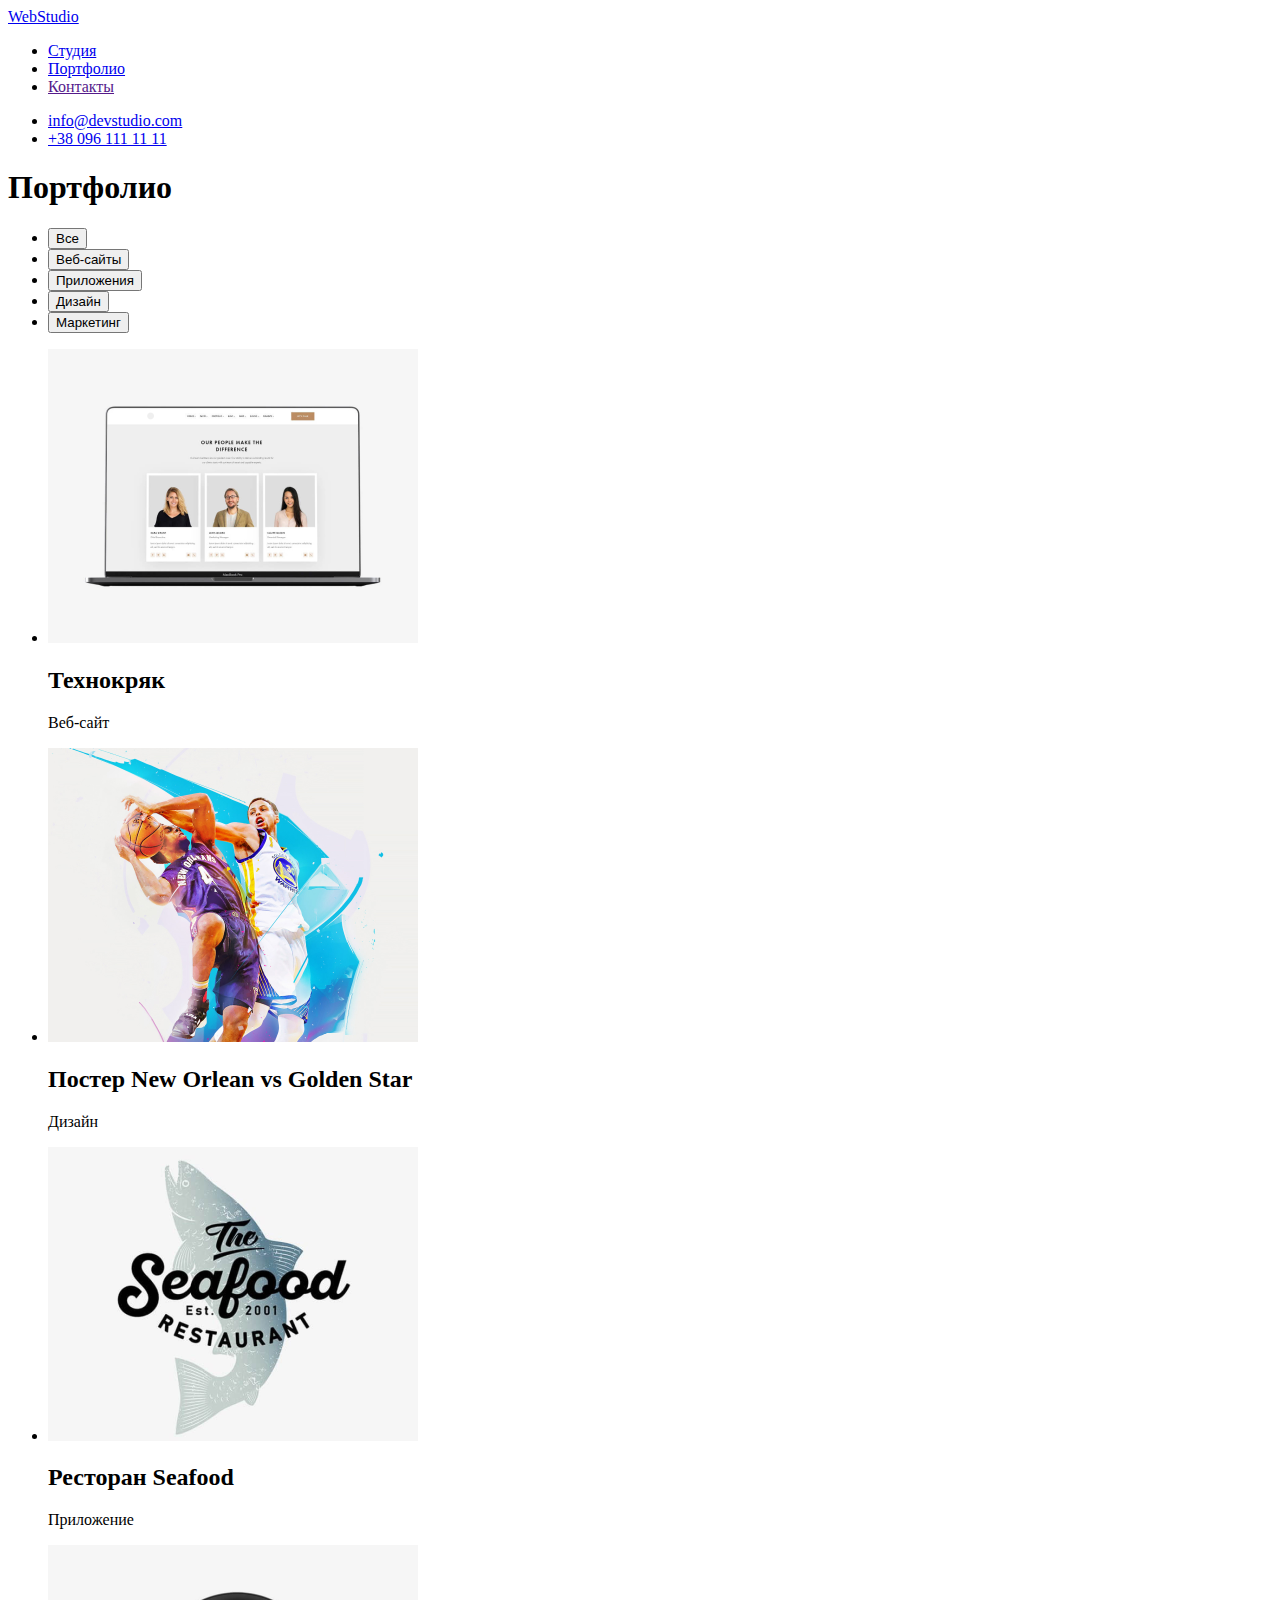
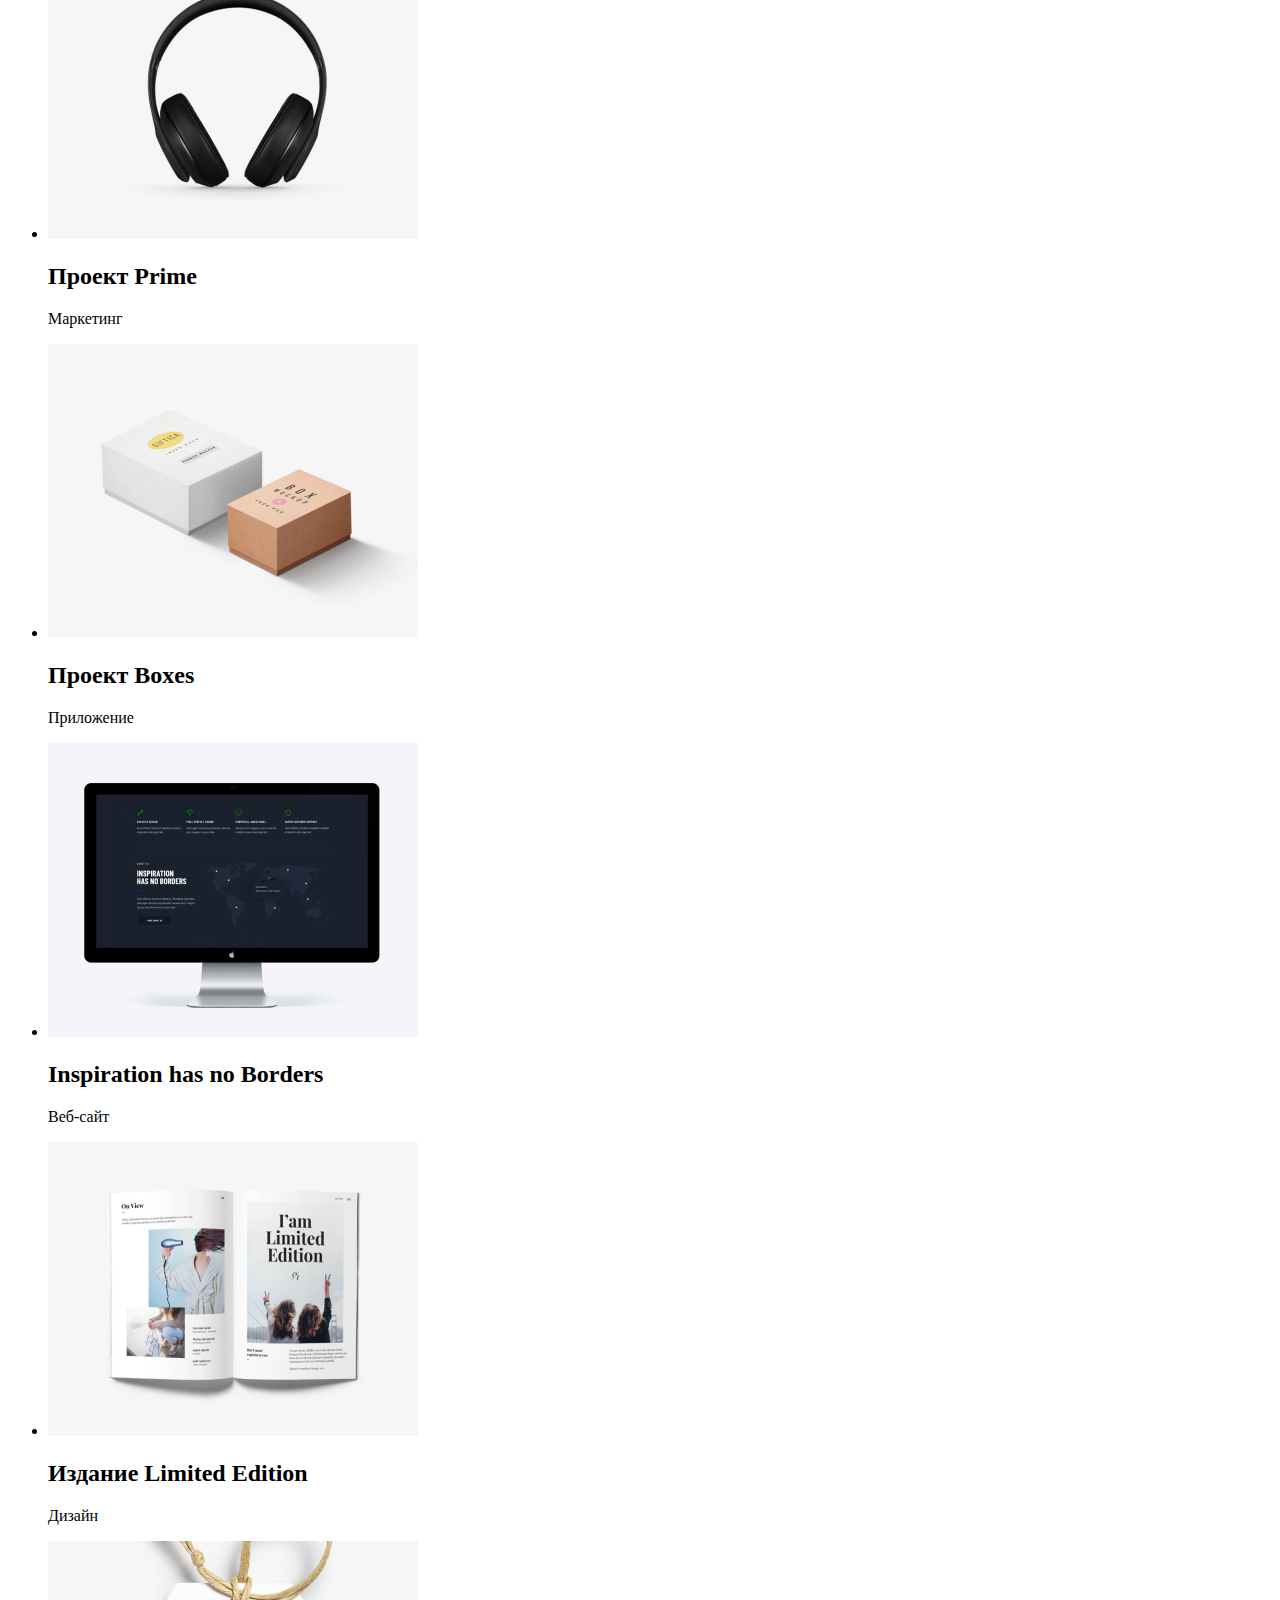
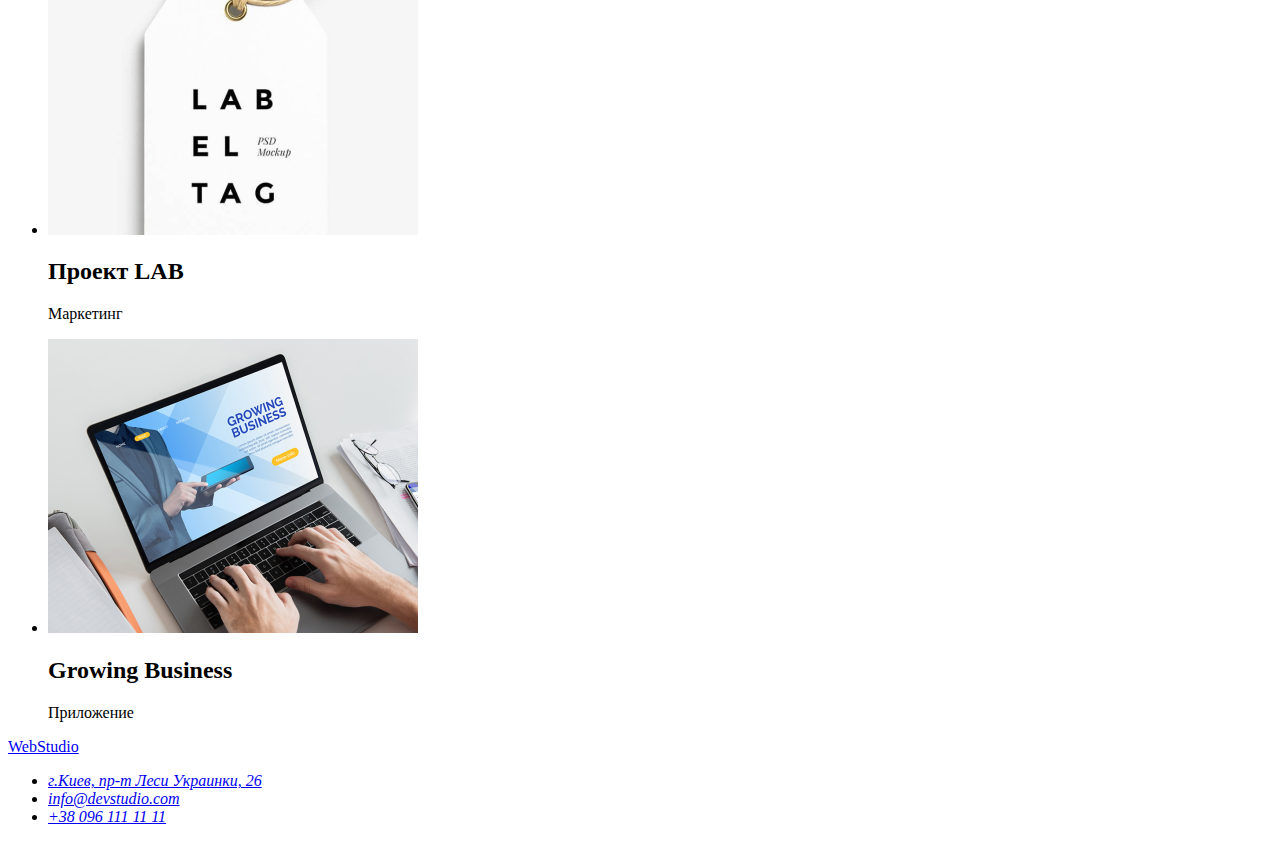
==== portfolio.html @ 087f13aa "зміни" ====
<!DOCTYPE html>
<html lang="en">

<head>
    <meta charset="UTF-8">
    <meta http-equiv="X-UA-Compatible" content="IE=edge">
    <meta name="viewport" content="width=device-width, initial-scale=1.0">
    <title>Document</title>
    <link rel="stylesheet" href="./css/styles.css" />
</head>

<body class="social-links">
    <header>
        <!-- Навігація на інші сторінки -->
        <nav>
            <a href="./index.html">
                WebStudio
            </a>
            <ul>
                <li><a href="./index.html">Студия</a></li>
                <li><a href="./portfolio.html">Портфолио</a></li>
                <li><a href="">Контакты</a></li>
            </ul>
        </nav>
        <ul>
            <li><a href="mailto:info@devstudio.com">info@devstudio.com</a></li>
            <li><a href="tel:+380961111111">+38 096 111 11 11</a></li>
        </ul>
    </header>
    <main>
        <!-- схований заголовок -->
        <h1>Портфолио</h1>
        <ul>
            <li> <button hreh="">Все</button></li>
            <li> <button hreh="">Веб-сайты</button> </li>
            <li> <button hreh="">Приложения</button> </li>
            <li> <button hreh="">Дизайн</button> </li>
            <li> <button hreh="">Маркетинг</button> </li>
        </ul>
        <ul>
            <li>
                <img width="370" src="./images/laptop.jpg" alt="Ноутбук на якому зображено приклад сайту ">
                <h2>Технокряк</h2>
                <p>Веб-сайт</p>
            </li>
            <li>
                <img width="370" src="./images/basketbol.jpg" alt="плакат з баскетболістами">
                <h2>Постер <span lang="en">New Orlean vs Golden Star</span></h2>
                <p>Дизайн</p>
            </li>
            <li>
                <img width="370" src="./images/fish.jpg" alt="Логотип ресторану'The Seafood'">
                <h2>Ресторан <span lang="en">Seafood</span></h2>
                <p>Приложение</p>
            </li>
            <li>
                <img width="370" src="./images/headphones.jpg" alt="Накладні навушники">
                <h2>Проект <span lang="en">Prime</span></h2>
                <p>Маркетинг</p>
            </li>
            <li>
                <img width="370" src="./images/2-box.jpg" alt="Зображено 2 коробки ">
                <h2>Проект <span lang="en">Boxes</span></h2>
                <p>Приложение</p>
            </li>
            <li>
                <img width="370" src="./images/monitor.jpg" alt="Монітор з зображеним прикладом сайту">
                <h2 lang="en">Inspiration has no Borders</h2>
                <p>Веб-сайт</p>
            </li>
            <li>
                <img width="370" src="./images/magazine.jpg" alt="відкритий журнал">
                <h2>Издание <span lang="en">Limited Edition</span></h2>
                <p>Дизайн</p>
            </li>
            <li>
                <img width="370" src="./images/leable.jpg" alt="Бірка для одягу">
                <h2>Проект <span lang="en">LAB</span></h2>
                <p>Маркетинг</p>
            </li>
            <li>
                <img width="370" src="./images/laptop-hands.jpg" alt="Ноутбук , хтось друкує">
                <h2 lang="en">Growing Business</h2>
                <p>Приложение</p>
            </li>

        </ul>
    </main>
    <footer>
        <section>
            <a href="./index.html">
                WebStudio
            </a>
            <address>
                <ul>
                    <li><a target="_blank" rel="noreferrer noopener" href=" https://goo.gl/maps/ZoGBy2pLPGvZENqX7">
                            г.Киев, пр-т Леси Украинки, 26</a></li>
                    <li><a href="mailto:info@devstudio.com">info@devstudio.com</a></li>
                    <li><a href="tel:+380961111111">+38 096 111 11 11</a></li>
                </ul>
            </address>
        </section>
    </footer>
</body>

</html>
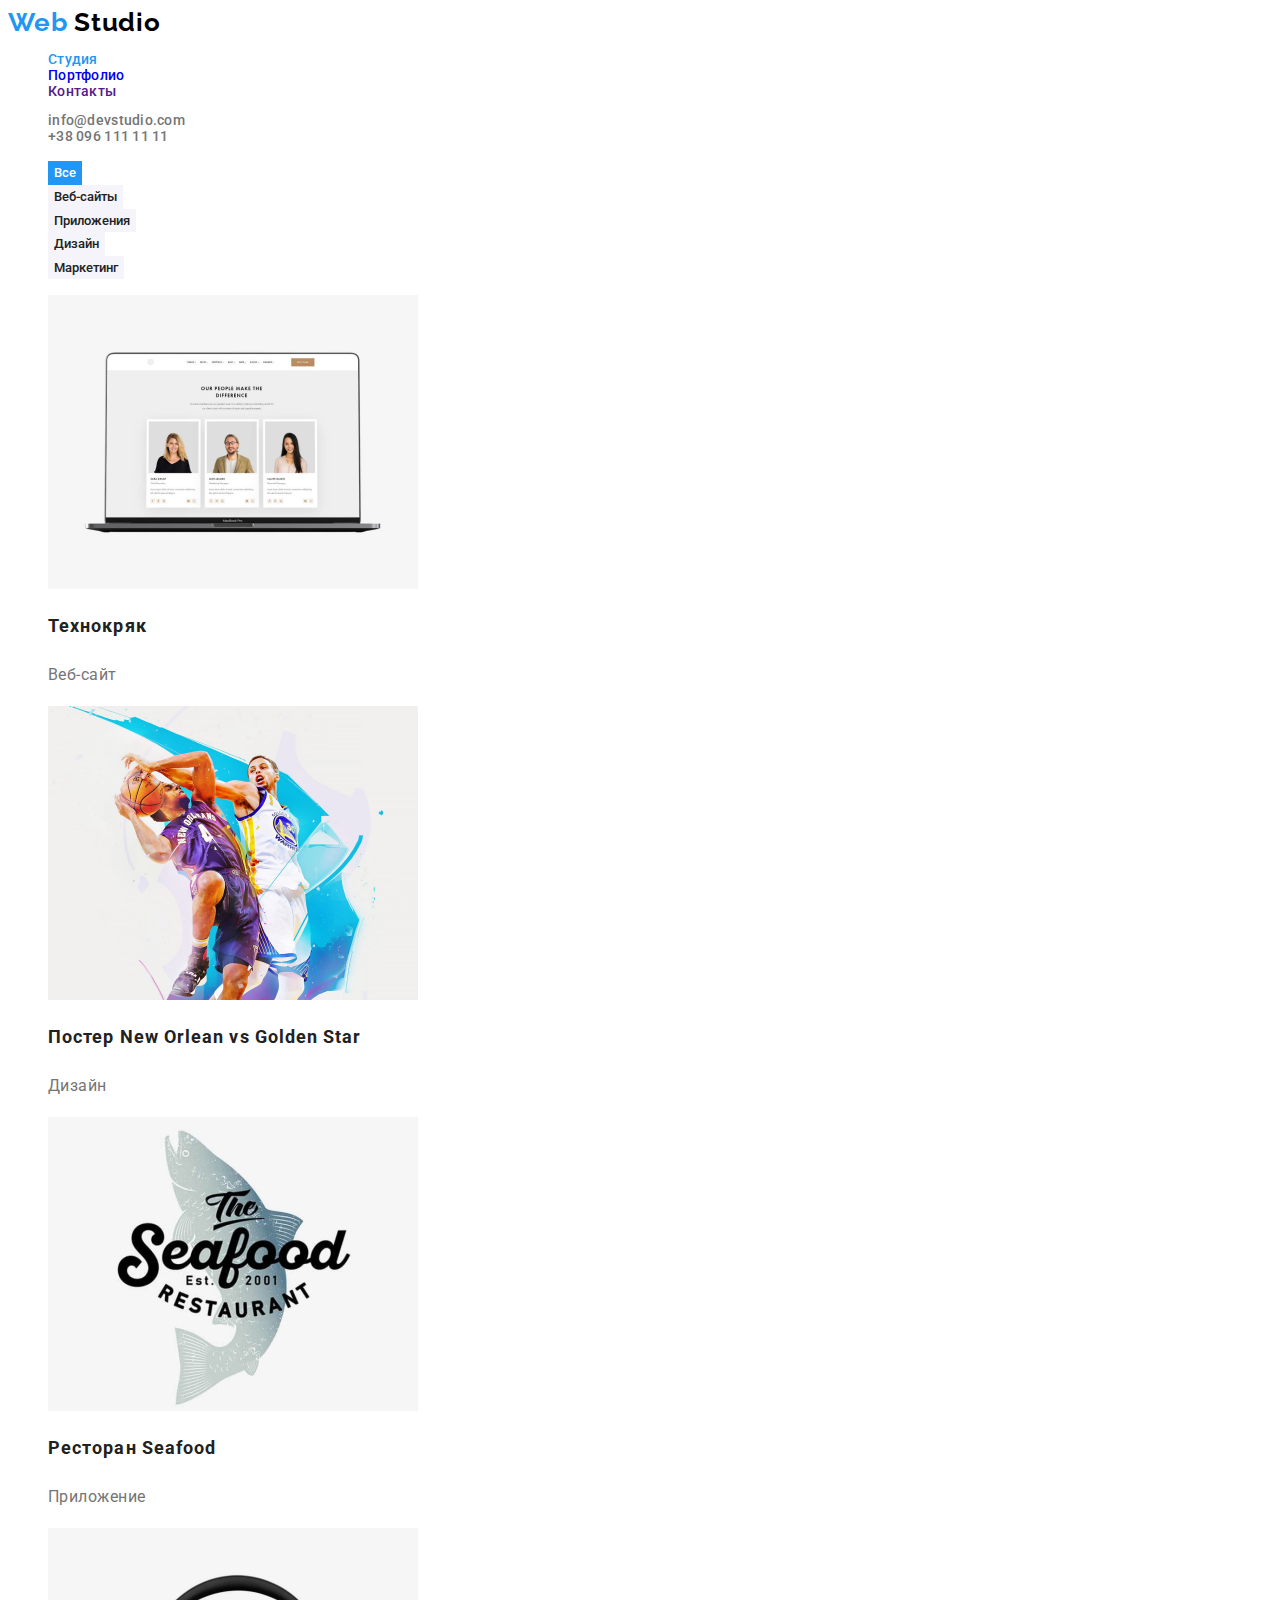
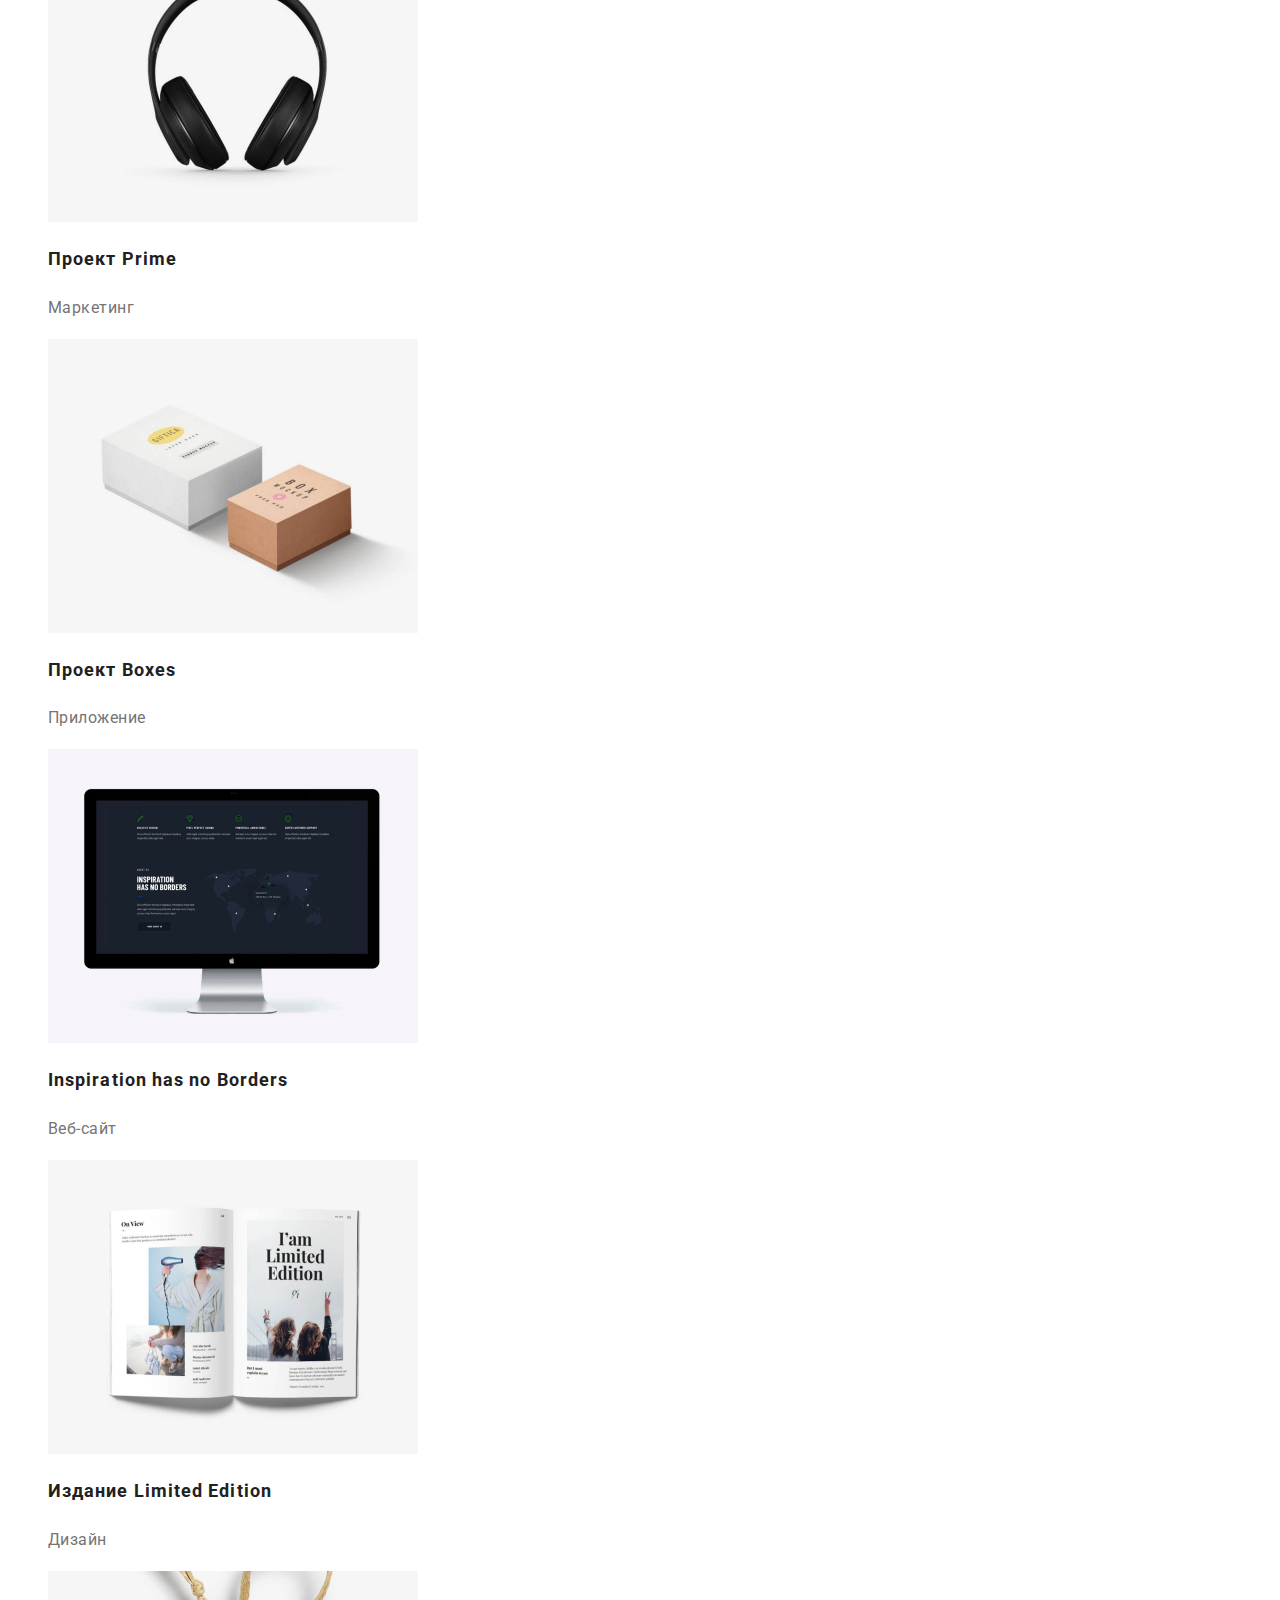
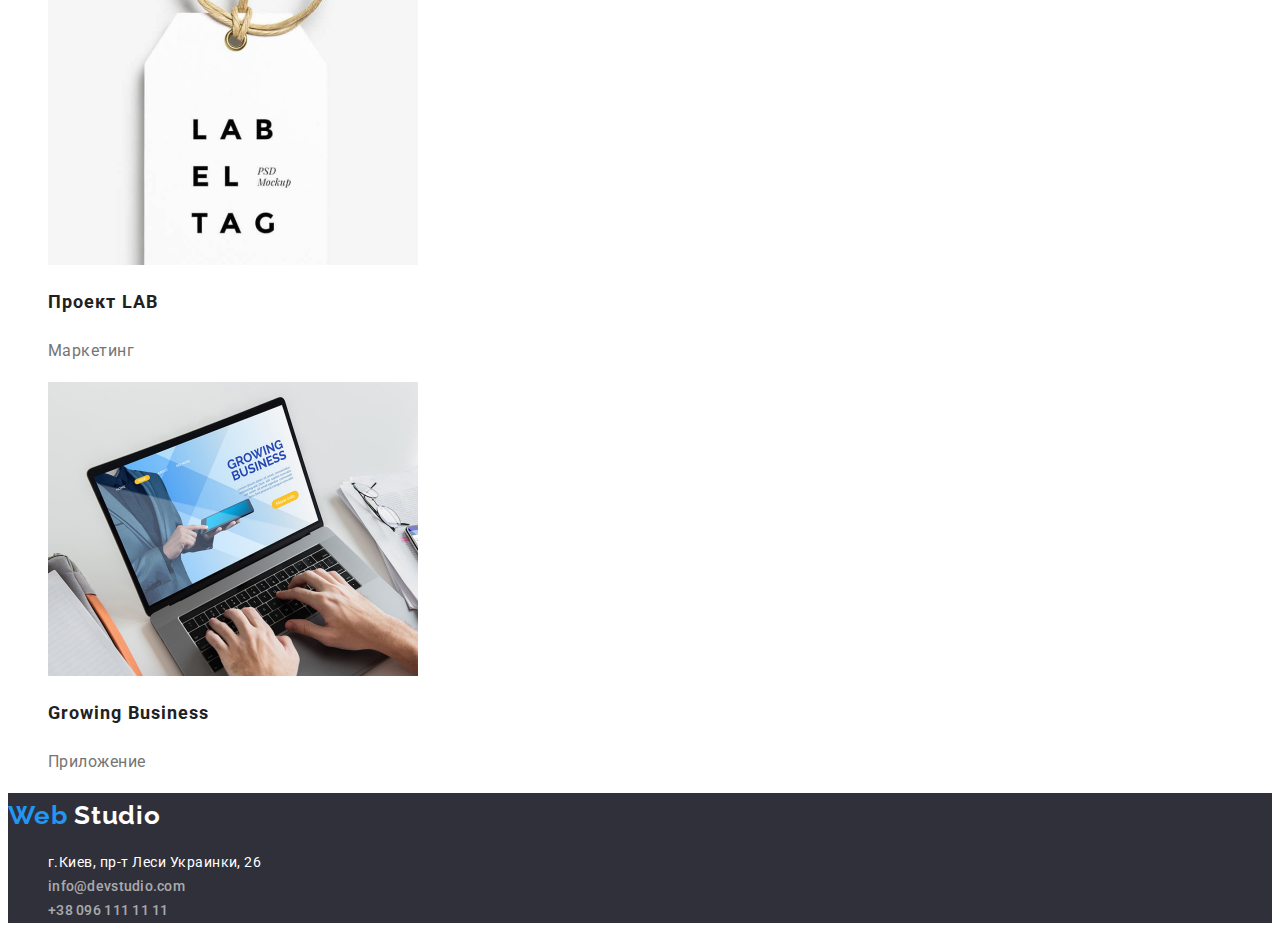
==== commit d445ff27: "Changes" ====
--- a/portfolio.html
+++ b/portfolio.html
@@ -5,7 +5,12 @@
     <meta charset="UTF-8">
     <meta http-equiv="X-UA-Compatible" content="IE=edge">
     <meta name="viewport" content="width=device-width, initial-scale=1.0">
-    <title>Document</title>
+    <title>Web Studio-portfolio</title>
+    <link rel="preconnect" href="https://fonts.googleapis.com">
+    <link rel="preconnect" href="https://fonts.gstatic.com" crossorigin>
+    <link
+        href="https://fonts.googleapis.com/css2?family=Raleway:wght@700&family=Roboto:wght@400;500;700;900&display=swap"
+        rel="stylesheet">
     <link rel="stylesheet" href="./css/styles.css" />
 </head>
 
@@ -13,93 +18,99 @@
     <header>
         <!-- Навігація на інші сторінки -->
         <nav>
-            <a href="./index.html">
-                WebStudio
+            <a href="./index.html" class="logo">
+                <span class="logo-blue">Web</span> Studio
             </a>
-            <ul>
-                <li><a href="./index.html">Студия</a></li>
-                <li><a href="./portfolio.html">Портфолио</a></li>
-                <li><a href="">Контакты</a></li>
+            <ul class="site-nav">
+                <li><a href="./index.html" class="nav-page current">Студия</a></li>
+                <li><a href="./portfolio.html" class="nav-page">Портфолио</a></li>
+                <li><a href="" class="nav-page">Контакты</a></li>
             </ul>
         </nav>
         <ul>
-            <li><a href="mailto:info@devstudio.com">info@devstudio.com</a></li>
-            <li><a href="tel:+380961111111">+38 096 111 11 11</a></li>
+            <li><a class="contact" href="mailto:info@devstudio.com">info@devstudio.com</a></li>
+            <li><a class="contact" href="tel:+380961111111">+38 096 111 11 11</a></li>
         </ul>
     </header>
     <main>
-        <!-- схований заголовок -->
-        <h1>Портфолио</h1>
-        <ul>
-            <li> <button hreh="">Все</button></li>
-            <li> <button hreh="">Веб-сайты</button> </li>
-            <li> <button hreh="">Приложения</button> </li>
-            <li> <button hreh="">Дизайн</button> </li>
-            <li> <button hreh="">Маркетинг</button> </li>
-        </ul>
-        <ul>
-            <li>
-                <img width="370" src="./images/laptop.jpg" alt="Ноутбук на якому зображено приклад сайту ">
-                <h2>Технокряк</h2>
-                <p>Веб-сайт</p>
-            </li>
-            <li>
-                <img width="370" src="./images/basketbol.jpg" alt="плакат з баскетболістами">
-                <h2>Постер <span lang="en">New Orlean vs Golden Star</span></h2>
-                <p>Дизайн</p>
-            </li>
-            <li>
-                <img width="370" src="./images/fish.jpg" alt="Логотип ресторану'The Seafood'">
-                <h2>Ресторан <span lang="en">Seafood</span></h2>
-                <p>Приложение</p>
-            </li>
-            <li>
-                <img width="370" src="./images/headphones.jpg" alt="Накладні навушники">
-                <h2>Проект <span lang="en">Prime</span></h2>
-                <p>Маркетинг</p>
-            </li>
-            <li>
-                <img width="370" src="./images/2-box.jpg" alt="Зображено 2 коробки ">
-                <h2>Проект <span lang="en">Boxes</span></h2>
-                <p>Приложение</p>
-            </li>
-            <li>
-                <img width="370" src="./images/monitor.jpg" alt="Монітор з зображеним прикладом сайту">
-                <h2 lang="en">Inspiration has no Borders</h2>
-                <p>Веб-сайт</p>
-            </li>
-            <li>
-                <img width="370" src="./images/magazine.jpg" alt="відкритий журнал">
-                <h2>Издание <span lang="en">Limited Edition</span></h2>
-                <p>Дизайн</p>
-            </li>
-            <li>
-                <img width="370" src="./images/leable.jpg" alt="Бірка для одягу">
-                <h2>Проект <span lang="en">LAB</span></h2>
-                <p>Маркетинг</p>
-            </li>
-            <li>
-                <img width="370" src="./images/laptop-hands.jpg" alt="Ноутбук , хтось друкує">
-                <h2 lang="en">Growing Business</h2>
-                <p>Приложение</p>
-            </li>
+        <section>
+            <!-- Схований заголовок -->
+            <h1 class="visually-hidden">Портфолио</h1>
+            <nav>
+                <ul class="buttons">
+                    <li> <button type="button" class="button-portfolio current-btn">Все</button></li>
+                    <li> <button type="button" class="button-portfolio">Веб-сайты</button> </li>
+                    <li> <button type="button" class="button-portfolio">Приложения</button> </li>
+                    <li> <button type="button" class="button-portfolio">Дизайн</button> </li>
+                    <li> <button type="button" class="button-portfolio">Маркетинг</button> </li>
+                </ul>
+            </nav>
+            <ul class="examples">
+                <li>
+                    <img width="370" src="./images/laptop.jpg" alt="Ноутбук на якому зображено приклад сайту "
+                        class="examples-img">
+                    <h2 class="examples-title">Технокряк</h2>
+                    <p class="examples-text">Веб-сайт</p>
+                </li>
 
-        </ul>
+                <li>
+                    <img width="370" src="./images/basketbol.jpg" alt="плакат з баскетболістами" class="examples-img">
+                    <h2 class="examples-title">Постер <span lang="en">New Orlean vs Golden Star</span></h2>
+                    <p class="examples-text">Дизайн</p>
+                </li>
+                <li>
+                    <img width="370" src="./images/fish.jpg" alt="Логотип ресторану'The Seafood'" class="examples-img">
+                    <h2 class="examples-title">Ресторан <span lang="en">Seafood</span></h2>
+                    <p class="examples-text">Приложение</p>
+                </li>
+                <li>
+                    <img width="370" src="./images/headphones.jpg" alt="Накладні навушники" class="examples-img">
+                    <h2 class="examples-title">Проект <span lang="en">Prime</span></h2>
+                    <p class="examples-text">Маркетинг</p>
+                </li>
+                <li>
+                    <img width="370" src="./images/2-box.jpg" alt="Зображено 2 коробки " class="examples-img">
+                    <h2 class="examples-title">Проект <span lang="en">Boxes</span></h2>
+                    <p class="examples-text">Приложение</p>
+                </li>
+                <li>
+                    <img width="370" src="./images/monitor.jpg" alt="Монітор з зображеним прикладом сайту"
+                        class="examples-img">
+                    <h2 class="examples-title" lang="en">Inspiration has no Borders</h2>
+                    <p class="examples-text">Веб-сайт</p>
+                </li>
+                <li>
+                    <img width="370" src="./images/magazine.jpg" alt="відкритий журнал" class="examples-img">
+                    <h2 class="examples-title">Издание <span lang="en">Limited Edition</span></h2>
+                    <p class="examples-text">Дизайн</p>
+                </li>
+                <li>
+                    <img width="370" src="./images/leable.jpg" alt="Бірка для одягу" class="examples-img">
+                    <h2 class="examples-title">Проект <span lang="en">LAB</span></h2>
+                    <p class="examples-text">Маркетинг</p>
+                </li>
+                <li>
+                    <img width="370" src="./images/laptop-hands.jpg" alt="Ноутбук , хтось друкує" class="examples-img">
+                    <h2 class="examples-title" lang="en">Growing Business</h2>
+                    <p class="examples-text">Приложение</p>
+                </li>
+            </ul>
+        </section>
     </main>
     <footer>
-        <section>
-            <a href="./index.html">
-                WebStudio
-            </a>
-            <address>
-                <ul>
-                    <li><a target="_blank" rel="noreferrer noopener" href=" https://goo.gl/maps/ZoGBy2pLPGvZENqX7">
-                            г.Киев, пр-т Леси Украинки, 26</a></li>
-                    <li><a href="mailto:info@devstudio.com">info@devstudio.com</a></li>
-                    <li><a href="tel:+380961111111">+38 096 111 11 11</a></li>
-                </ul>
-            </address>
-        </section>
+
+        <a href="./index.html" class="logo">
+            <span class="logo-blue">Web</span> Studio
+        </a>
+        <address>
+            <ul>
+                <li><a target="_blank" class="address-ofice" rel="noreferrer noopener"
+                        href=" https://goo.gl/maps/ZoGBy2pLPGvZENqX7">
+                        г.Киев, пр-т Леси Украинки, 26</a></li>
+                <li><a class="contact" href="mailto:info@devstudio.com">info@devstudio.com</a></li>
+                <li><a class="contact" href="tel:+380961111111">+38 096 111 11 11</a></li>
+            </ul>
+        </address>
     </footer>
 </body>
 
--- a/css/styles.css
+++ b/css/styles.css
@@ -0,0 +1,155 @@
+/*Colors that are often found:
+Main blue: #2196F3
+Main white: #FFFFFF
+Primarie black_text: #757575;
+Secondary_black_Text: #212121;
+ */
+ :root {
+ --primary-text-color:#757575;
+ --accent-color: #2196F3;
+ --title-text-color: #212121;
+ --primary-bacground-color:#ffffff;
+ }
+
+.visually-hidden {
+ position: absolute;
+ width: 1px;
+ height: 1px;
+ margin: -1px;
+ border: 0;
+ padding: 0;
+ white-space: nowrap;
+ clip-path: inset(100%);
+ clip: rect(0 0 0 0);
+ overflow: hidden;   
+}
+body{
+font-family: 'Roboto',sans-serif;
+font-style: normal;
+color: var(--title-text-color) ;
+font-weight: 400;
+font-size: 16px;
+letter-spacing: 0.03em;
+background-color: var(--primary-bacground-color);
+}
+body a{
+    font-style: normal;
+    text-decoration-line: none;
+}
+body li{
+    list-style: none;
+}
+button {
+    text-decoration: none;
+    font-family: inherit;
+    border: none;
+    cursor: pointer;
+}
+/* HEADER */
+.logo{
+text-decoration: none;    
+ font-family: 'Raleway',sans-serif;
+font-weight: 700;
+font-size: 26px;
+line-height: 1,19;
+letter-spacing: 0.03em;
+color: #000000;
+}
+.logo-blue,.nav-page:hover,
+.nav-page:focus,.contact:hover,
+.contact:focus,.current{
+color: var(--accent-color);
+}
+header,
+.contact {
+font-size: 14px;
+line-height: 1.14;
+font-weight: 500;
+letter-spacing: 0.02em;
+}
+.nav-page{
+  
+}
+.contact{
+    color:var(--primary-text-color);
+}
+/* hero */
+.hero{
+    background-color: #2F303A;
+    color: #ffffff;
+}
+h1{ 
+    font-weight: 900;
+    font-size: 44px;
+    line-height: 1.36;
+    text-align: center;
+    letter-spacing: 0.06em;
+    text-transform: uppercase;
+}
+.button-hero{
+    background-color:var(--accent-color);
+    color:#F5F4FA ;
+}
+.button-portfolio {
+    background-color: #F5F4FA;
+    color: var(--title-text-color);
+    line-height: 1.62;
+    font-weight: 500;
+}
+.button-portfolio:hover,
+.button-portfolio:focus,
+.current-btn{
+    background-color: var(--accent-color);
+    color:#ffffff ;
+}
+/* Приимущества */
+.benefits-title{
+font-size: 14px;
+line-height: 1.14;
+}
+.benefits-text{
+    font-size:14px;
+    line-height: 1.71;
+color: var(--primary-text-color);
+}
+.section-title{
+font-weight: 700;
+font-size: 36px;
+line-height: 1.17;
+text-align: center;
+}
+/* stuff */
+.team{
+    background-color: #F5F4FA;
+    line-height: 1.19;
+}
+.employee-name{
+font-weight: 500;
+}
+.employee-position{
+color:var(--primary-text-color) ;
+}
+/* portfolio */
+
+.examples-title{
+    font-size: 18px;
+    line-height: 1.99;
+    letter-spacing: 0.06em;
+}
+.examples-text{
+color: var(--primary-text-color);
+line-height: 1.88;
+}
+/* futer */
+footer{
+    font-size: 14px;
+    background-color:#2F303A;
+    line-height: 1.71;
+}
+ footer>.logo,
+ .address-ofice {
+    color:#ffffff;
+}
+footer .contact{
+    color: rgba(255, 255, 255, 0.6);
+}
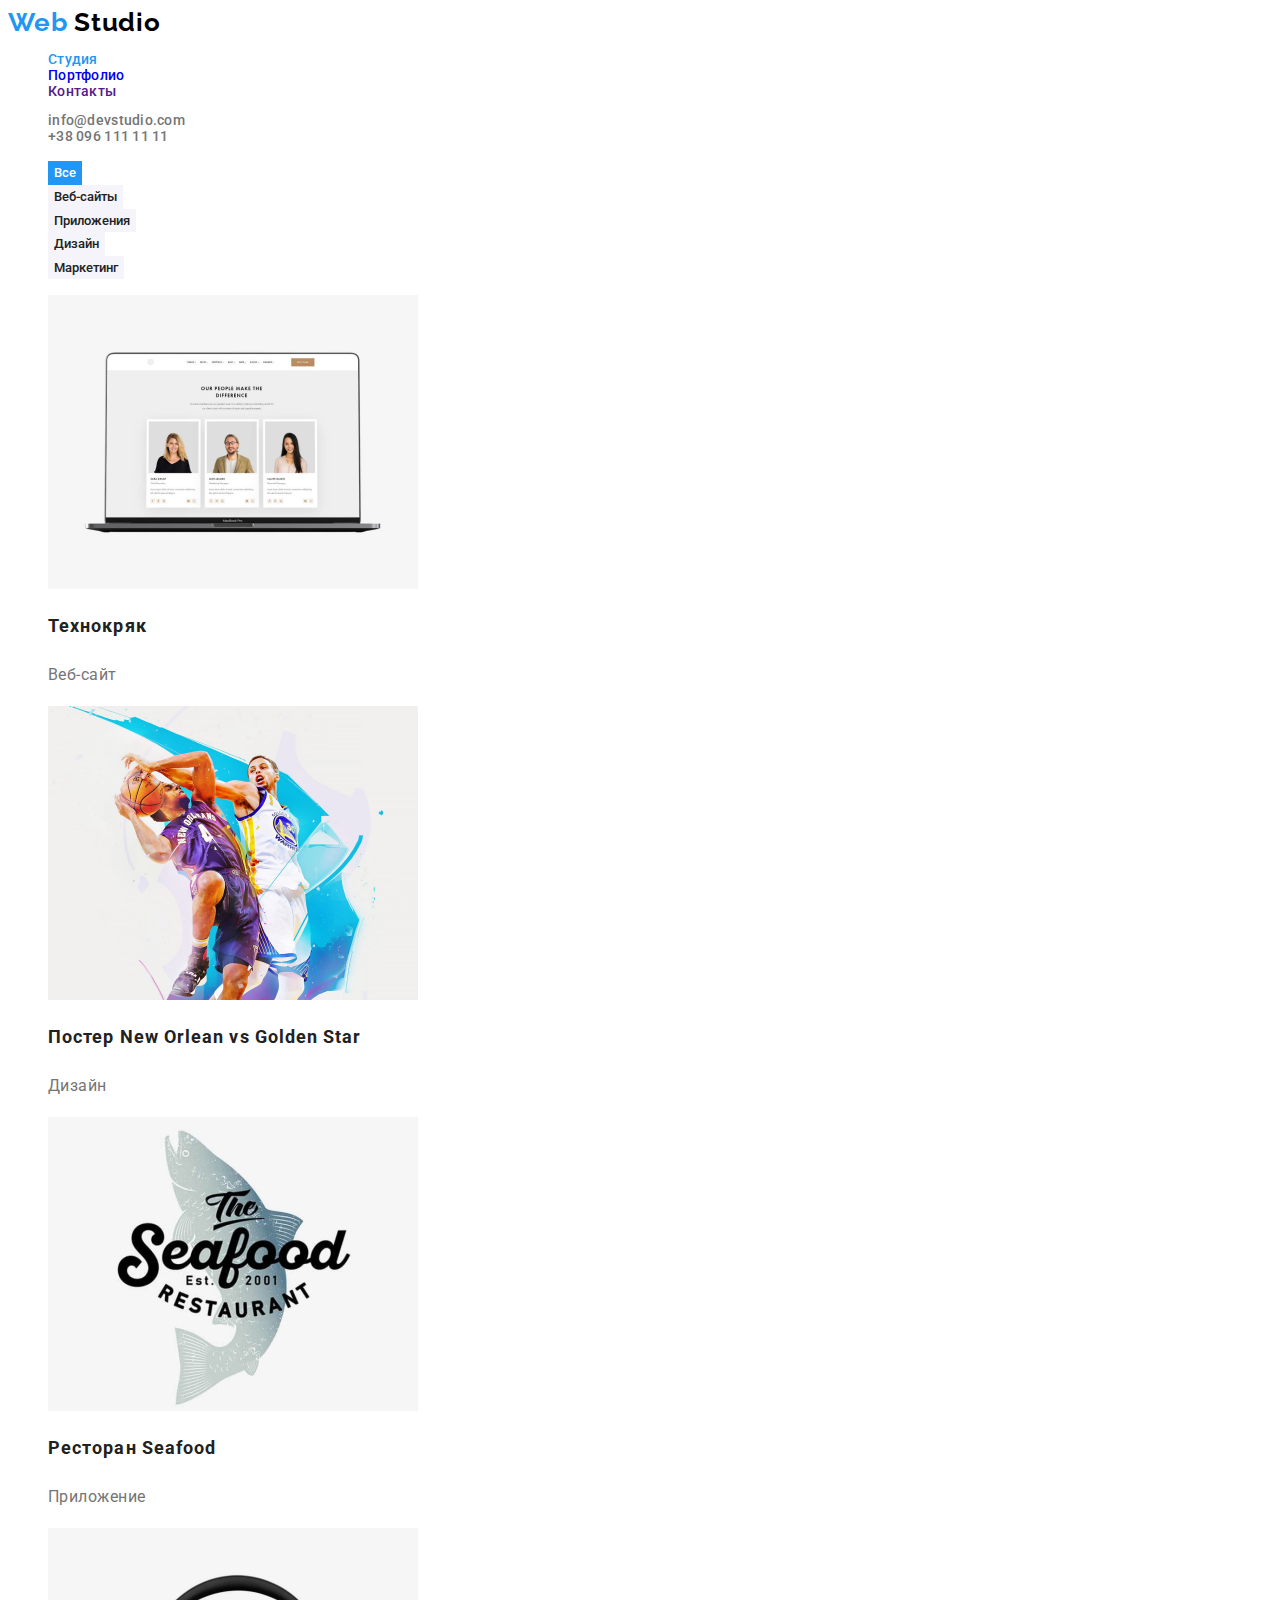
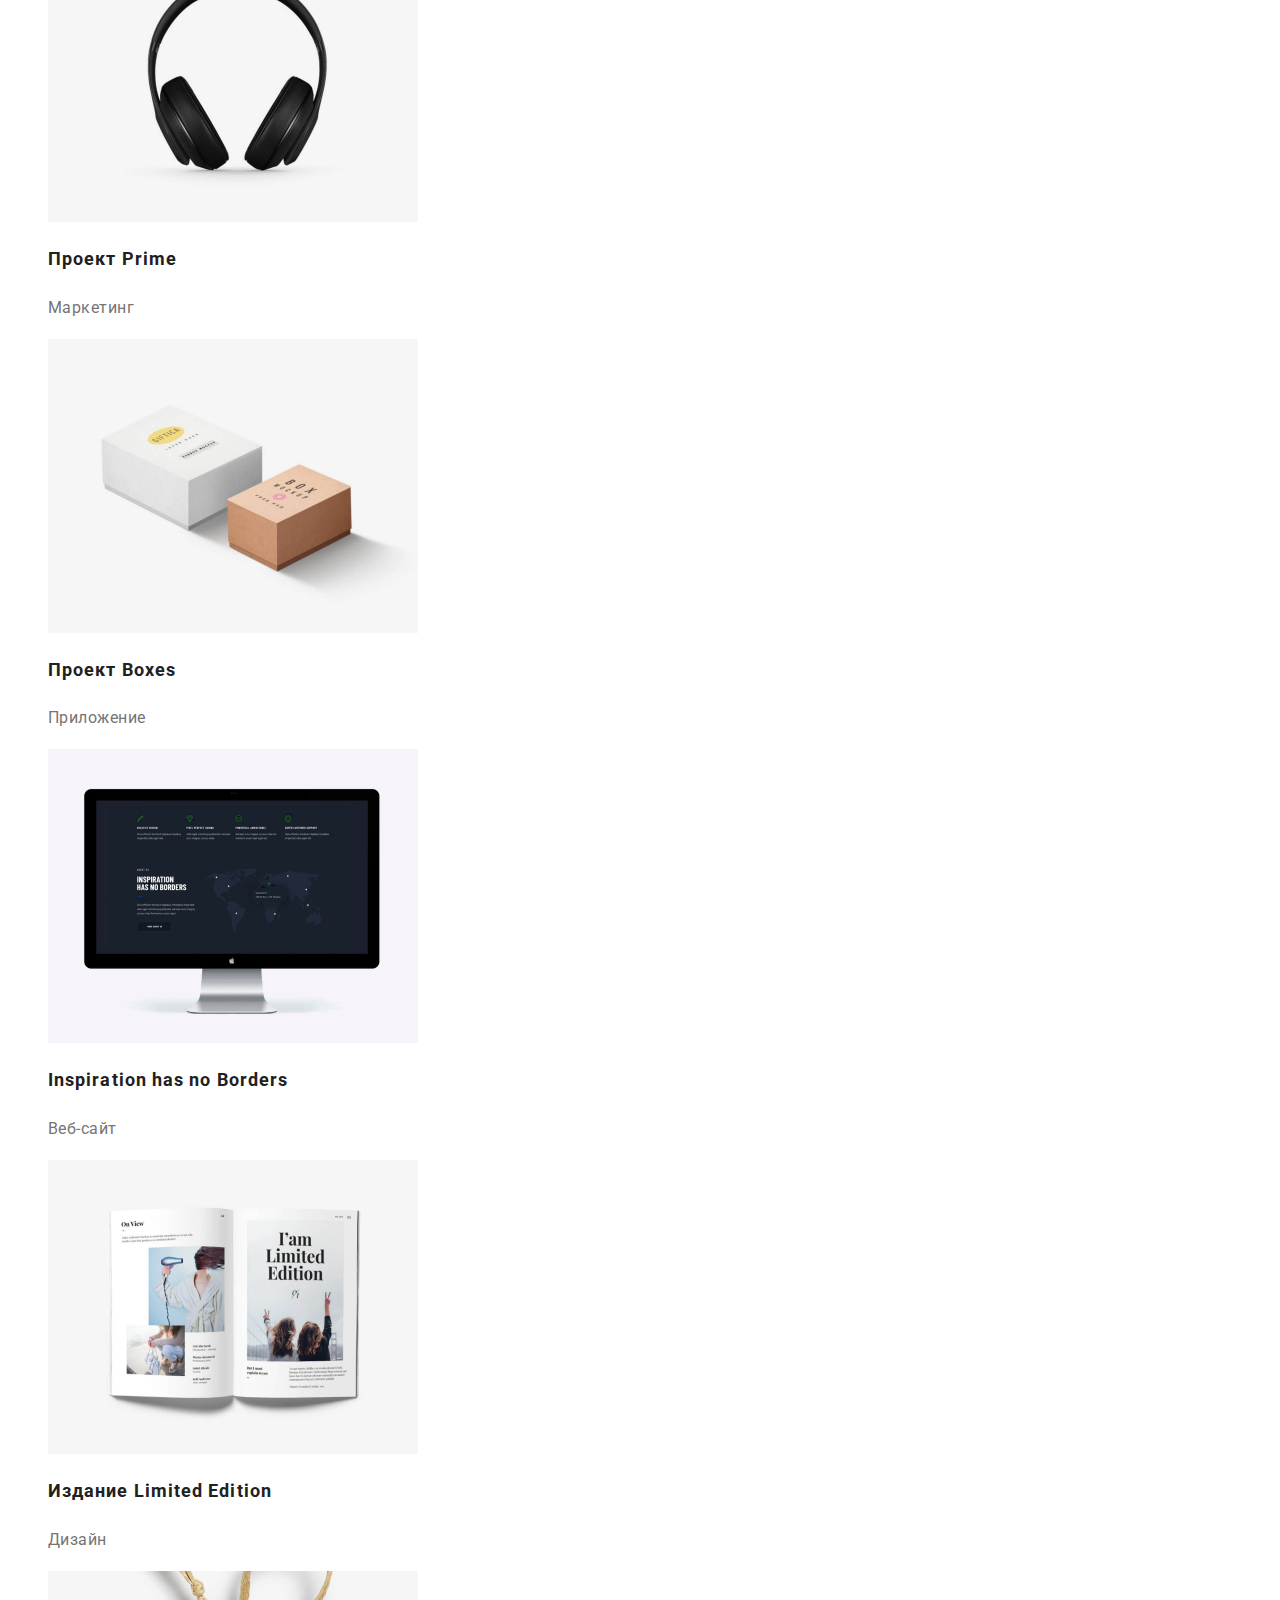
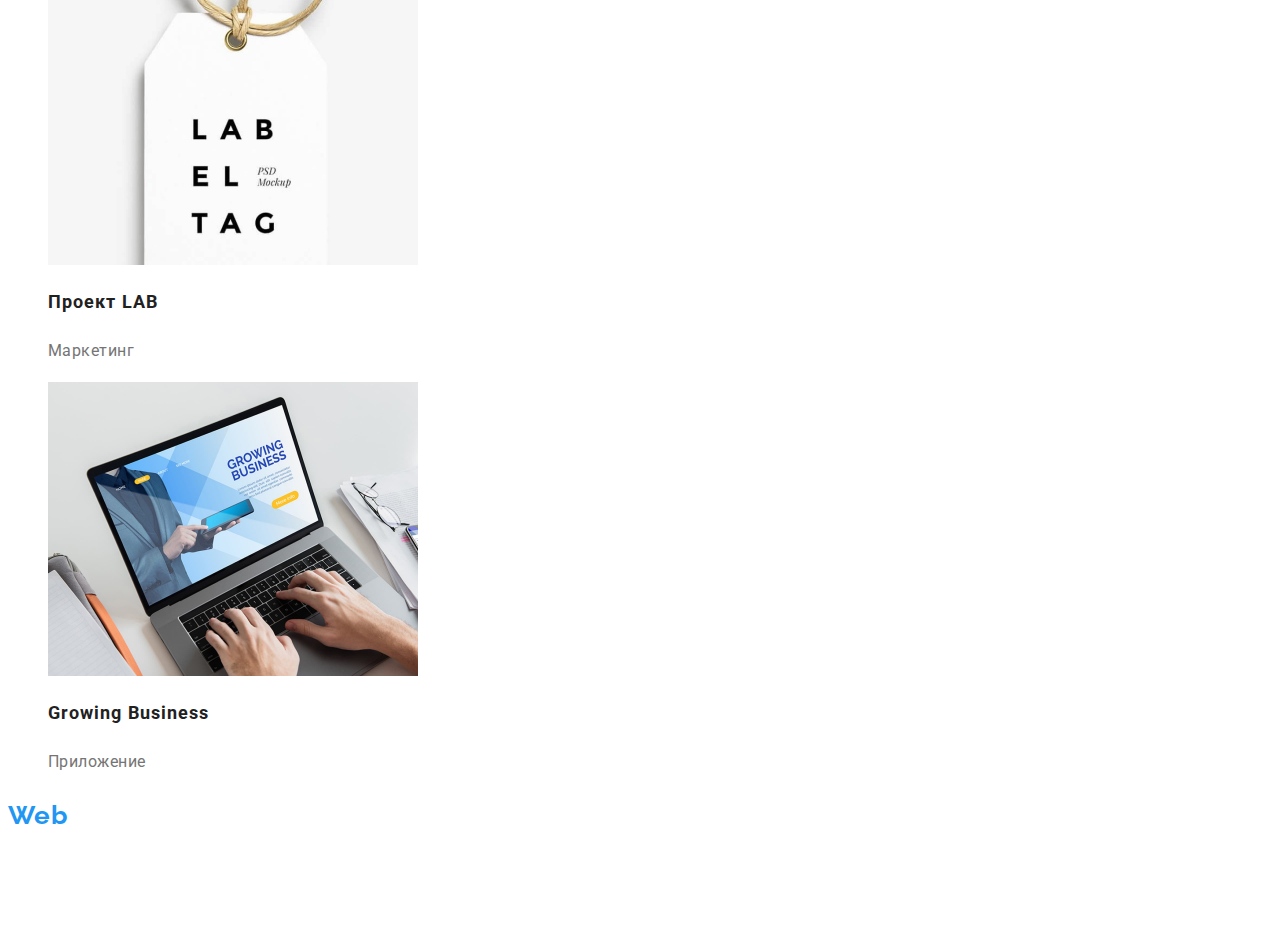
==== commit dd8f58b1: "CSS formating" ====
--- a/portfolio.html
+++ b/portfolio.html
@@ -14,20 +14,20 @@
     <link rel="stylesheet" href="./css/styles.css" />
 </head>
 
-<body class="social-links">
+<body>
     <header>
         <!-- Навігація на інші сторінки -->
         <nav>
             <a href="./index.html" class="logo">
                 <span class="logo-blue">Web</span> Studio
             </a>
-            <ul class="site-nav">
+            <ul class="site-nav list">
                 <li><a href="./index.html" class="nav-page current">Студия</a></li>
                 <li><a href="./portfolio.html" class="nav-page">Портфолио</a></li>
                 <li><a href="" class="nav-page">Контакты</a></li>
             </ul>
         </nav>
-        <ul>
+        <ul class="list">
             <li><a class="contact" href="mailto:info@devstudio.com">info@devstudio.com</a></li>
             <li><a class="contact" href="tel:+380961111111">+38 096 111 11 11</a></li>
         </ul>
@@ -37,7 +37,7 @@
             <!-- Схований заголовок -->
             <h1 class="visually-hidden">Портфолио</h1>
             <nav>
-                <ul class="buttons">
+                <ul class="buttons list">
                     <li> <button type="button" class="button-portfolio current-btn">Все</button></li>
                     <li> <button type="button" class="button-portfolio">Веб-сайты</button> </li>
                     <li> <button type="button" class="button-portfolio">Приложения</button> </li>
@@ -45,7 +45,7 @@
                     <li> <button type="button" class="button-portfolio">Маркетинг</button> </li>
                 </ul>
             </nav>
-            <ul class="examples">
+            <ul class="examples list">
                 <li>
                     <img width="370" src="./images/laptop.jpg" alt="Ноутбук на якому зображено приклад сайту "
                         class="examples-img">
@@ -103,7 +103,7 @@
             <span class="logo-blue">Web</span> Studio
         </a>
         <address>
-            <ul>
+            <ul class="list">
                 <li><a target="_blank" class="address-ofice" rel="noreferrer noopener"
                         href=" https://goo.gl/maps/ZoGBy2pLPGvZENqX7">
                         г.Киев, пр-т Леси Украинки, 26</a></li>
--- a/css/styles.css
+++ b/css/styles.css
@@ -4,81 +4,88 @@
 Primarie black_text: #757575;
 Secondary_black_Text: #212121;
  */
- :root {
- --primary-text-color:#757575;
- --accent-color: #2196F3;
- --title-text-color: #212121;
- --primary-bacground-color:#ffffff;
- }
+:root {
+    --primary-text-color: #757575;
+    --accent-color: #2196F3;
+    --title-text-color: #212121;
+    --primary-bacground-color: #ffffff;
+}
 
 .visually-hidden {
- position: absolute;
- width: 1px;
- height: 1px;
- margin: -1px;
- border: 0;
- padding: 0;
- white-space: nowrap;
- clip-path: inset(100%);
- clip: rect(0 0 0 0);
- overflow: hidden;   
+    position: absolute;
+    width: 1px;
+    height: 1px;
+    margin: -1px;
+    border: 0;
+    padding: 0;
+    white-space: nowrap;
+    clip-path: inset(100%);
+    clip: rect(0 0 0 0);
+    overflow: hidden;
 }
-body{
-font-family: 'Roboto',sans-serif;
-font-style: normal;
-color: var(--title-text-color) ;
-font-weight: 400;
-font-size: 16px;
-letter-spacing: 0.03em;
-background-color: var(--primary-bacground-color);
+
+body {
+    font-family: 'Roboto', sans-serif;
+    font-style: normal;
+    color: var(--title-text-color);
+    font-weight: 400;
+    font-size: 16px;
+    letter-spacing: 0.03em;
+    background-color: var(--primary-bacground-color);
 }
-body a{
+
+body a {
     font-style: normal;
     text-decoration-line: none;
 }
-body li{
+
+.list {
     list-style: none;
 }
+
 button {
     text-decoration: none;
     font-family: inherit;
     border: none;
     cursor: pointer;
 }
+
 /* HEADER */
-.logo{
-text-decoration: none;    
- font-family: 'Raleway',sans-serif;
-font-weight: 700;
-font-size: 26px;
-line-height: 1,19;
-letter-spacing: 0.03em;
-color: #000000;
+.logo {
+    text-decoration: none;
+    font-family: 'Raleway', sans-serif;
+    font-weight: 700;
+    font-size: 26px;
+    line-height: 1, 19;
+    letter-spacing: 0.03em;
+    color: #000000;
 }
-.logo-blue,.nav-page:hover,
-.nav-page:focus,.contact:hover,
-.contact:focus,.current{
-color: var(--accent-color);
+
+.logo-blue, .nav-page:hover,
+.nav-page:focus, .contact:hover,
+.contact:focus, .current {
+    color: var(--accent-color);
 }
+
 header,
 .contact {
-font-size: 14px;
-line-height: 1.14;
-font-weight: 500;
-letter-spacing: 0.02em;
+    font-size: 14px;
+    line-height: 1.14;
+    font-weight: 500;
+    letter-spacing: 0.02em;
 }
-.nav-page{
-  
+
+.contact {
+    color: var(--primary-text-color);
 }
-.contact{
-    color:var(--primary-text-color);
-}
+
 /* hero */
-.hero{
+.hero {
     background-color: #2F303A;
     color: #ffffff;
 }
-h1{ 
+
+h1 {
     font-weight: 900;
     font-size: 44px;
     line-height: 1.36;
@@ -86,70 +93,81 @@
     letter-spacing: 0.06em;
     text-transform: uppercase;
 }
-.button-hero{
-    background-color:var(--accent-color);
-    color:#F5F4FA ;
+
+.button-hero {
+    background-color: var(--accent-color);
+    color: #F5F4FA;
 }
+
 .button-portfolio {
     background-color: #F5F4FA;
     color: var(--title-text-color);
     line-height: 1.62;
     font-weight: 500;
 }
+
 .button-portfolio:hover,
 .button-portfolio:focus,
-.current-btn{
+.current-btn {
     background-color: var(--accent-color);
-    color:#ffffff ;
+    color: #ffffff;
 }
+
 /* Приимущества */
-.benefits-title{
-font-size: 14px;
-line-height: 1.14;
+.benefits-title {
+    font-size: 14px;
+    line-height: 1.14;
 }
-.benefits-text{
-    font-size:14px;
+
+.benefits-text {
+    font-size: 14px;
     line-height: 1.71;
-color: var(--primary-text-color);
+    color: var(--primary-text-color);
 }
-.section-title{
-font-weight: 700;
-font-size: 36px;
-line-height: 1.17;
-text-align: center;
+
+.section-title {
+    font-weight: 700;
+    font-size: 36px;
+    line-height: 1.17;
+    text-align: center;
 }
+
 /* stuff */
-.team{
-    background-color: #F5F4FA;
+.team {
     line-height: 1.19;
 }
-.employee-name{
-font-weight: 500;
+
+.employee-name {
+    font-weight: 500;
 }
-.employee-position{
-color:var(--primary-text-color) ;
+
+.employee-position {
+    color: var(--primary-text-color);
 }
+
 /* portfolio */
-
-.examples-title{
+.examples-title {
     font-size: 18px;
     line-height: 1.99;
     letter-spacing: 0.06em;
 }
-.examples-text{
-color: var(--primary-text-color);
-line-height: 1.88;
+
+.examples-text {
+    color: var(--primary-text-color);
+    line-height: 1.88;
 }
+
 /* futer */
-footer{
+footer {
     font-size: 14px;
-    background-color:#2F303A;
     line-height: 1.71;
 }
- footer>.logo,
- .address-ofice {
-    color:#ffffff;
+
+footer>.logo,
+.address-ofice {
+    color: #ffffff;
 }
-footer .contact{
+
+footer .contact {
     color: rgba(255, 255, 255, 0.6);
-}
+}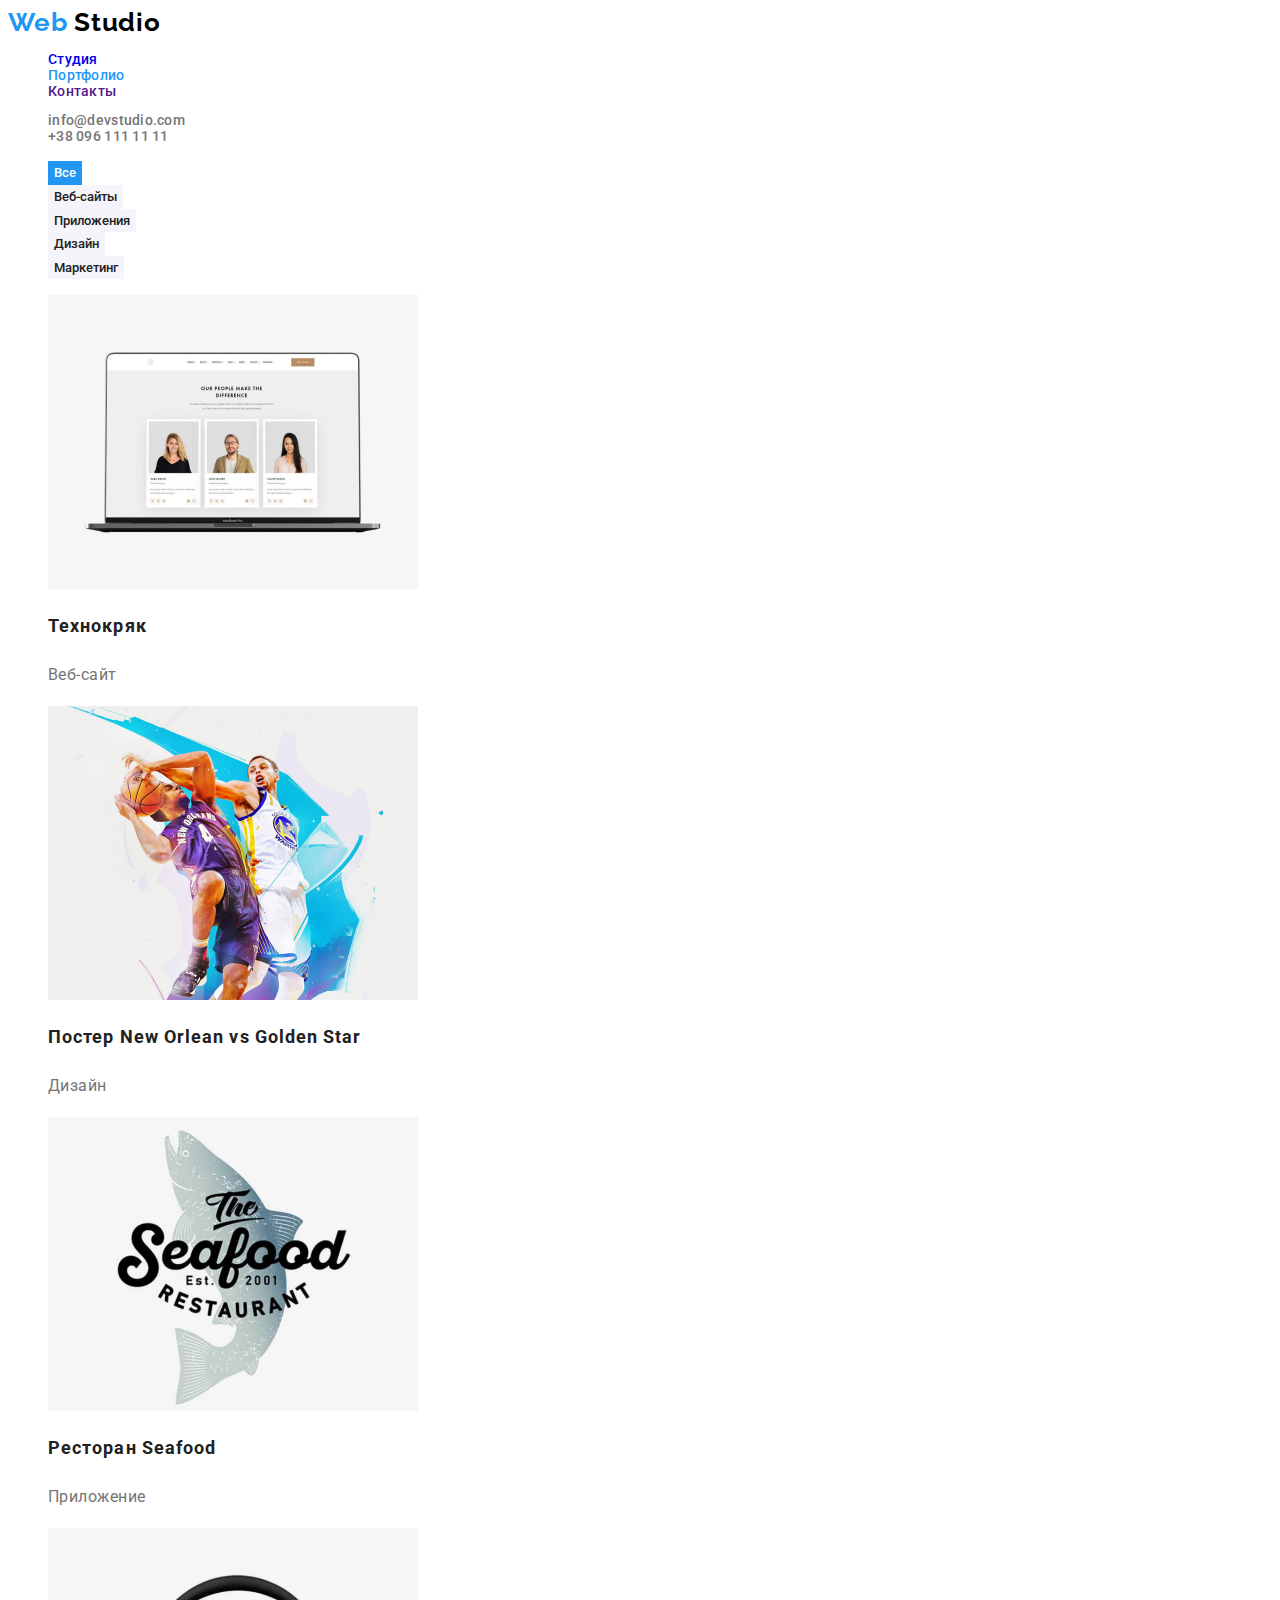
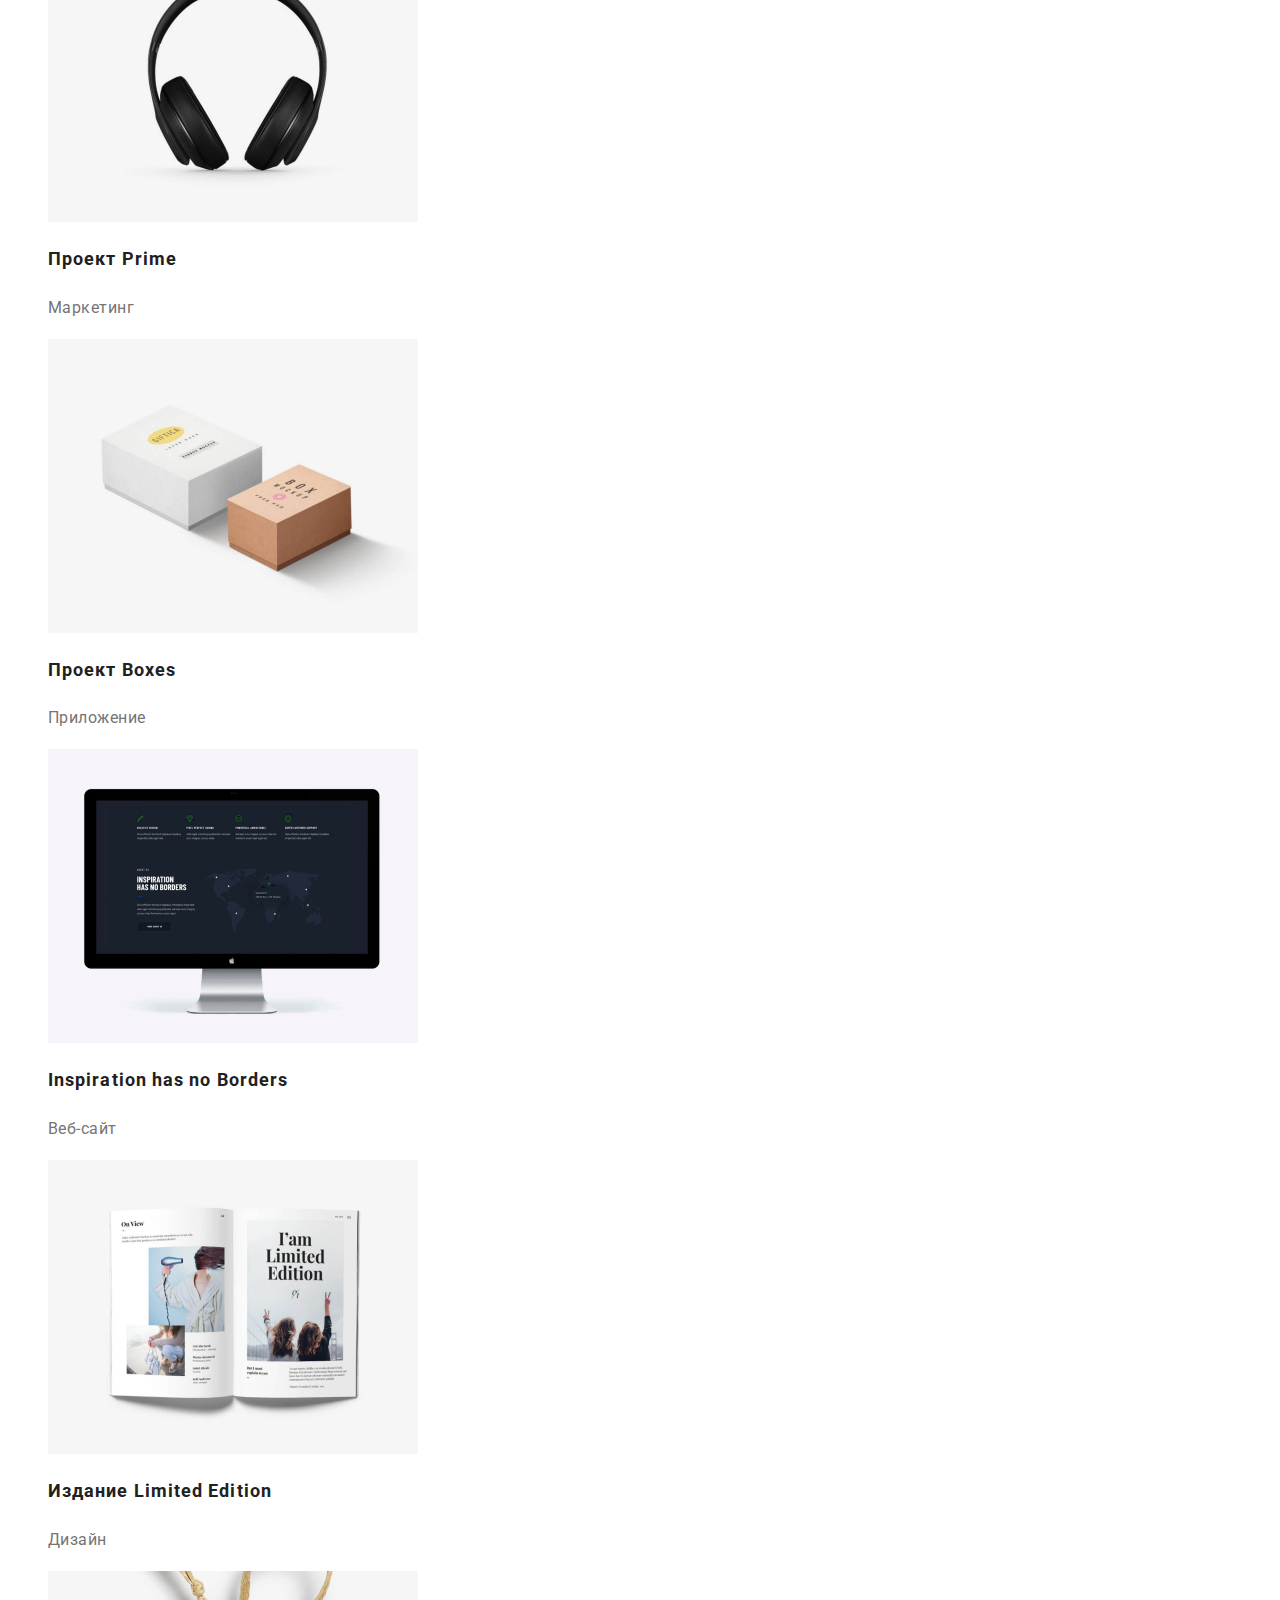
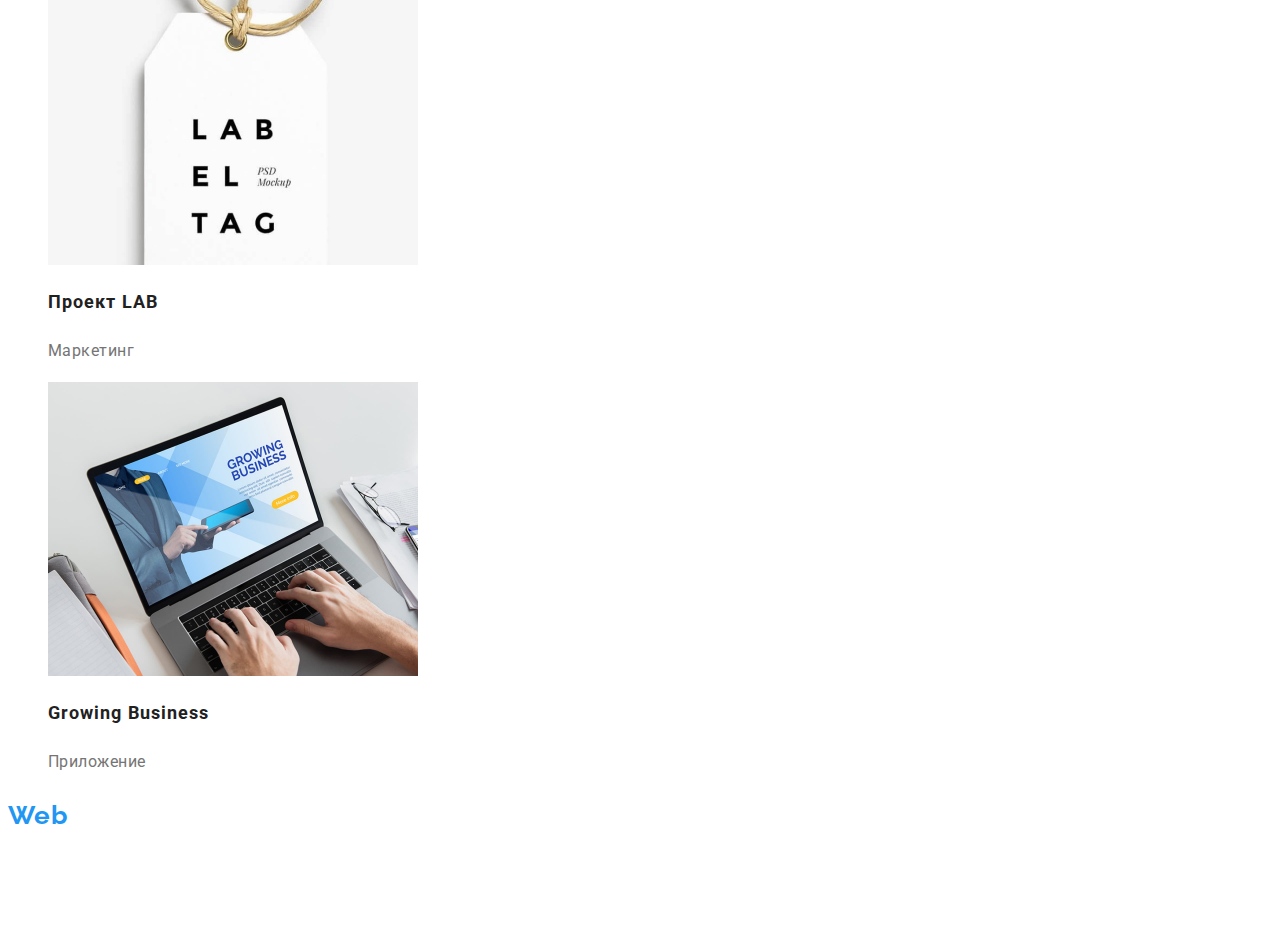
==== commit 119347e6: "с" ====
--- a/portfolio.html
+++ b/portfolio.html
@@ -22,8 +22,8 @@
                 <span class="logo-blue">Web</span> Studio
             </a>
             <ul class="site-nav list">
-                <li><a href="./index.html" class="nav-page current">Студия</a></li>
-                <li><a href="./portfolio.html" class="nav-page">Портфолио</a></li>
+                <li><a href="./index.html" class="nav-page ">Студия</a></li>
+                <li><a href="./portfolio.html" class="nav-page current">Портфолио</a></li>
                 <li><a href="" class="nav-page">Контакты</a></li>
             </ul>
         </nav>
--- a/css/styles.css
+++ b/css/styles.css
@@ -1,9 +1,4 @@
-/*Colors that are often found:
-Main blue: #2196F3
-Main white: #FFFFFF
-Primarie black_text: #757575;
-Secondary_black_Text: #212121;
- */
+/* MAIN global properties */
 :root {
     --primary-text-color: #757575;
     --accent-color: #2196F3;
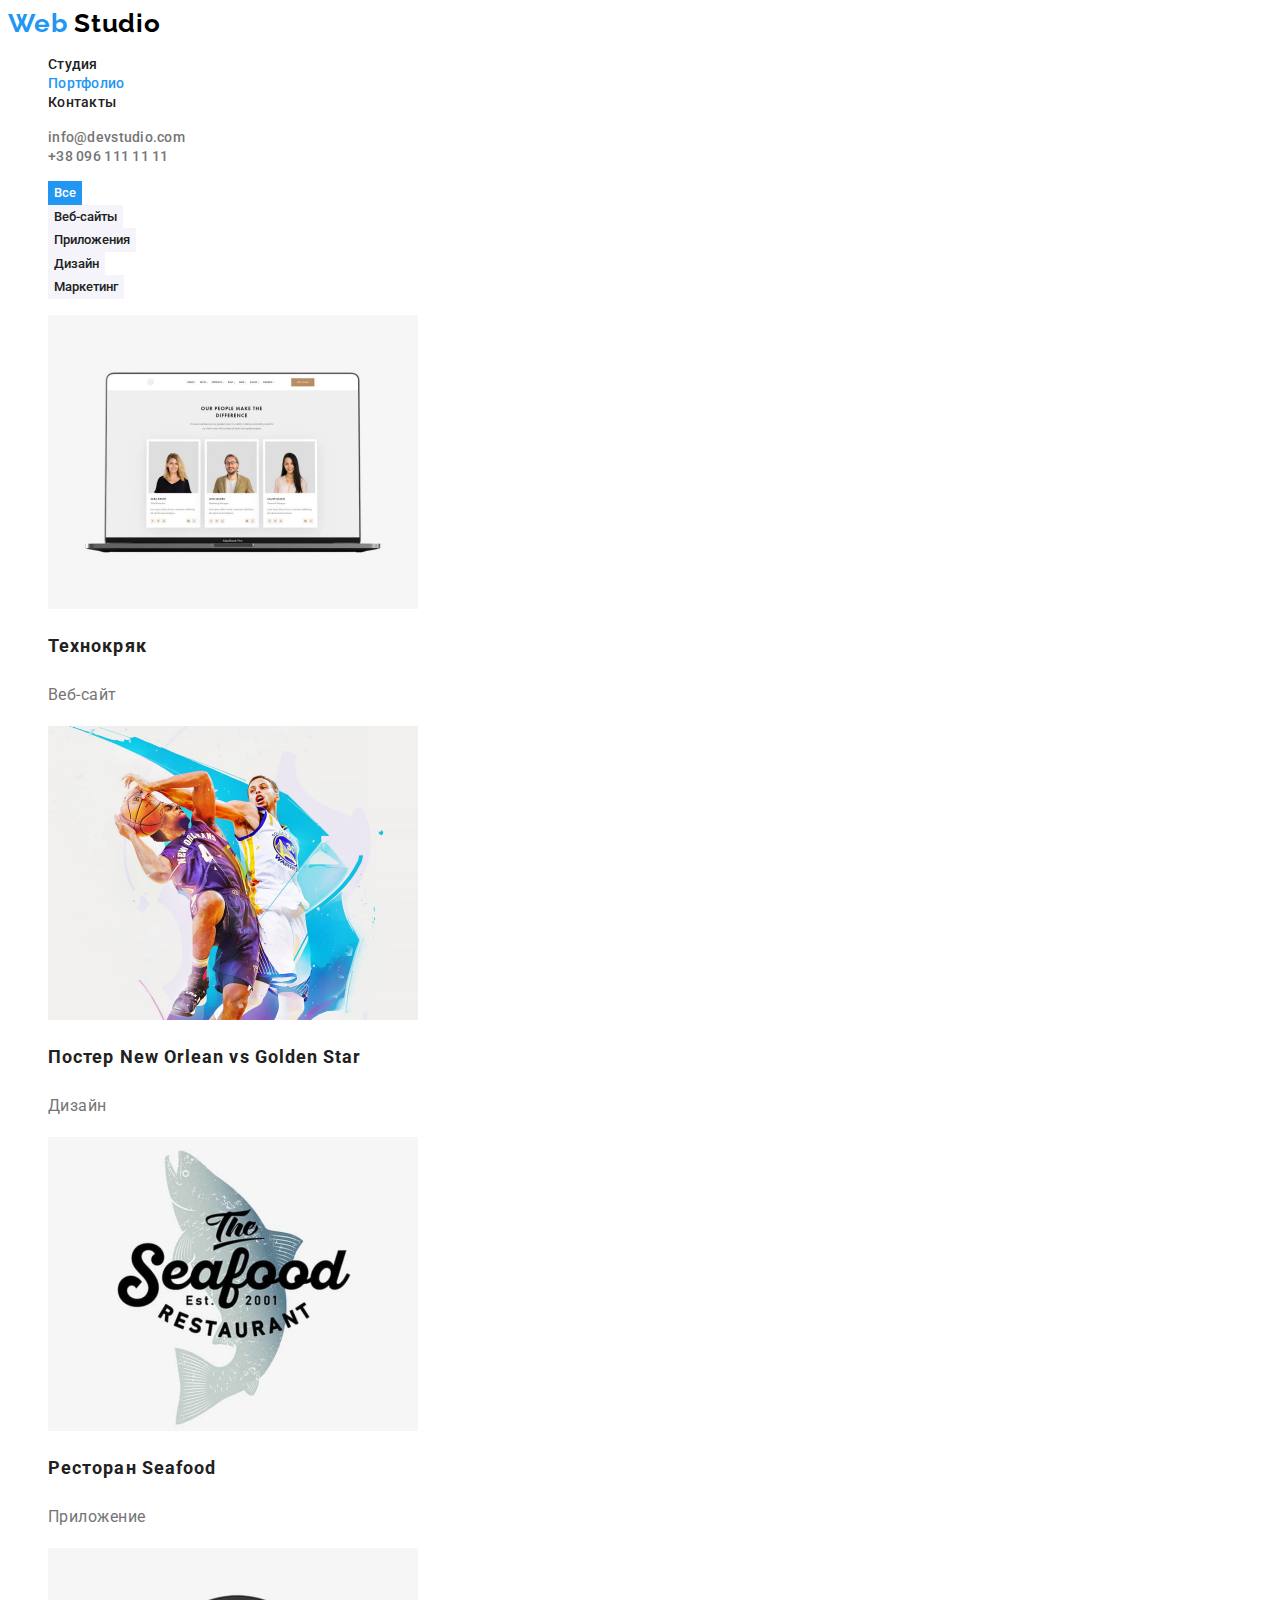
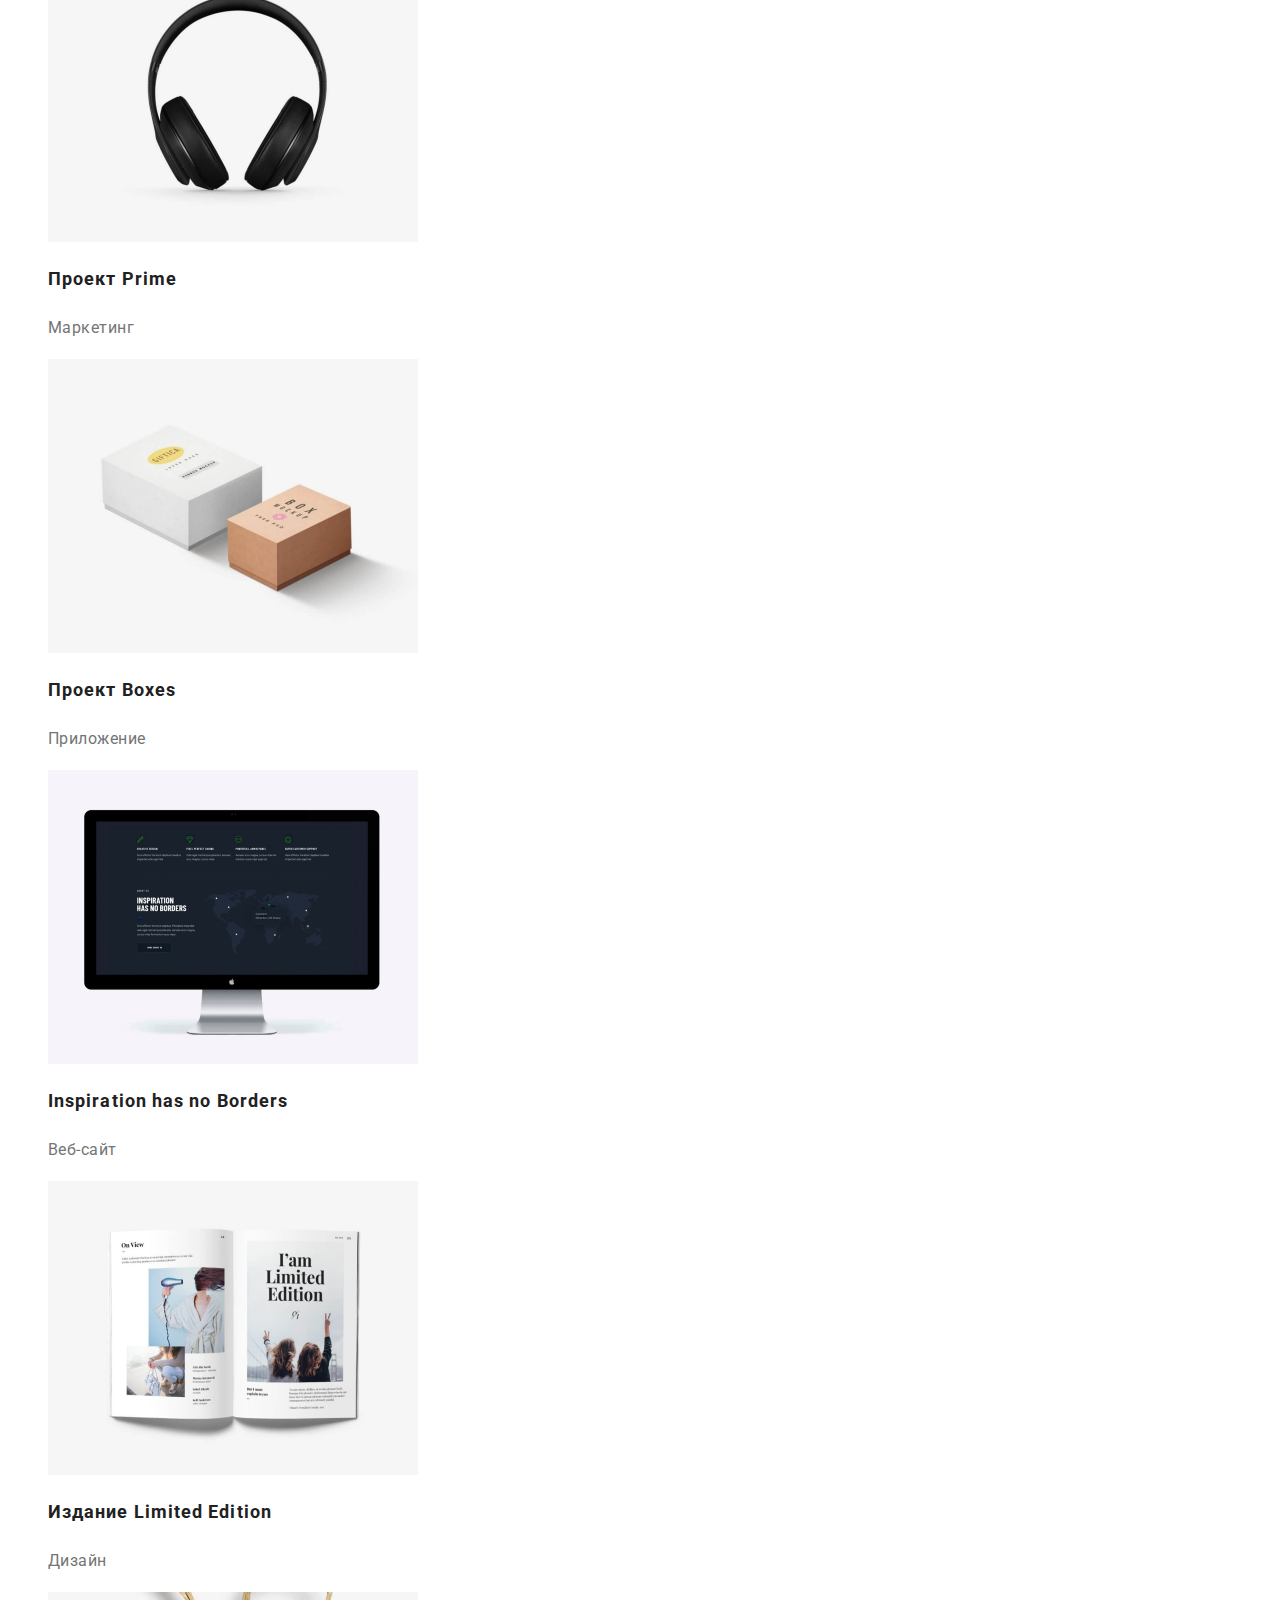
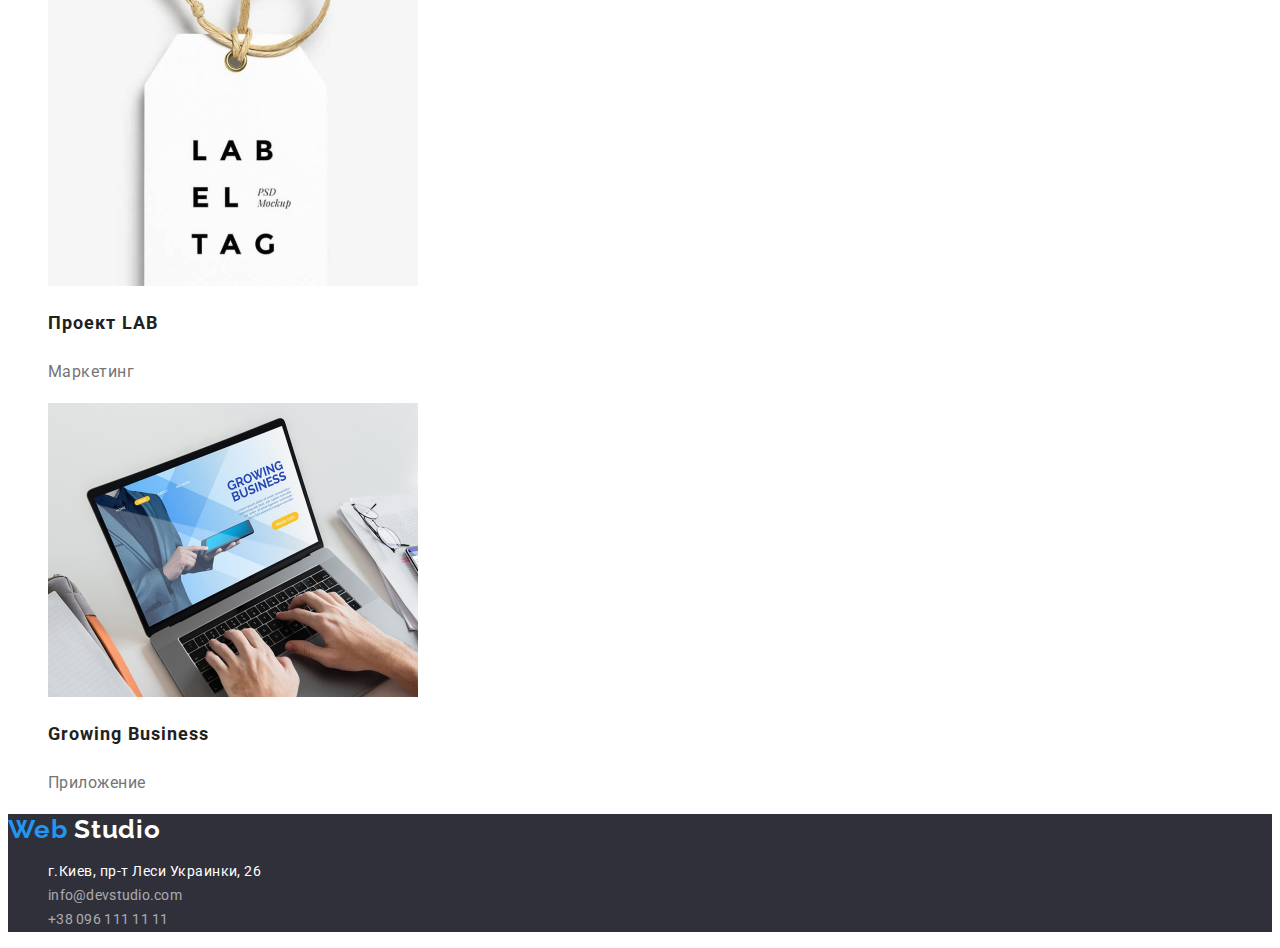
==== commit 252ed75e: "Виправлене дз" ====
--- a/portfolio.html
+++ b/portfolio.html
@@ -22,29 +22,27 @@
                 <span class="logo-blue">Web</span> Studio
             </a>
             <ul class="site-nav list">
-                <li><a href="./index.html" class="nav-page ">Студия</a></li>
-                <li><a href="./portfolio.html" class="nav-page current">Портфолио</a></li>
-                <li><a href="" class="nav-page">Контакты</a></li>
+                <li><a href="./index.html" class="nav-link ">Студия</a></li>
+                <li><a href="./portfolio.html" class="nav-link current">Портфолио</a></li>
+                <li><a href="" class="nav-link">Контакты</a></li>
             </ul>
         </nav>
         <ul class="list">
-            <li><a class="contact" href="mailto:info@devstudio.com">info@devstudio.com</a></li>
-            <li><a class="contact" href="tel:+380961111111">+38 096 111 11 11</a></li>
+            <li><a class="contact-link" href="mailto:info@devstudio.com">info@devstudio.com</a></li>
+            <li><a class="contact-link" href="tel:+380961111111">+38 096 111 11 11</a></li>
         </ul>
     </header>
     <main>
         <section>
             <!-- Схований заголовок -->
             <h1 class="visually-hidden">Портфолио</h1>
-            <nav>
-                <ul class="buttons list">
-                    <li> <button type="button" class="button-portfolio current-btn">Все</button></li>
-                    <li> <button type="button" class="button-portfolio">Веб-сайты</button> </li>
-                    <li> <button type="button" class="button-portfolio">Приложения</button> </li>
-                    <li> <button type="button" class="button-portfolio">Дизайн</button> </li>
-                    <li> <button type="button" class="button-portfolio">Маркетинг</button> </li>
-                </ul>
-            </nav>
+            <ul class="buttons list">
+                <li> <button type="button" class="button-portfolio current-btn">Все</button></li>
+                <li> <button type="button" class="button-portfolio">Веб-сайты</button> </li>
+                <li> <button type="button" class="button-portfolio">Приложения</button> </li>
+                <li> <button type="button" class="button-portfolio">Дизайн</button> </li>
+                <li> <button type="button" class="button-portfolio">Маркетинг</button> </li>
+            </ul>
             <ul class="examples list">
                 <li>
                     <img width="370" src="./images/laptop.jpg" alt="Ноутбук на якому зображено приклад сайту "
@@ -107,8 +105,8 @@
                 <li><a target="_blank" class="address-ofice" rel="noreferrer noopener"
                         href=" https://goo.gl/maps/ZoGBy2pLPGvZENqX7">
                         г.Киев, пр-т Леси Украинки, 26</a></li>
-                <li><a class="contact" href="mailto:info@devstudio.com">info@devstudio.com</a></li>
-                <li><a class="contact" href="tel:+380961111111">+38 096 111 11 11</a></li>
+                <li><a class="contact-link" href="mailto:info@devstudio.com">info@devstudio.com</a></li>
+                <li><a class="contact-link" href="tel:+380961111111">+38 096 111 11 11</a></li>
             </ul>
         </address>
     </footer>
--- a/css/styles.css
+++ b/css/styles.css
@@ -4,6 +4,14 @@
     --accent-color: #2196F3;
     --title-text-color: #212121;
     --primary-bacground-color: #ffffff;
+}
+
+body {
+    font-family: 'Roboto', sans-serif;
+    color: var(--title-text-color);
+    font-size: 16px;
+    letter-spacing: 0.03em;
+    background-color: var(--primary-bacground-color);
 }
 
 .visually-hidden {
@@ -19,17 +27,7 @@
     overflow: hidden;
 }
 
-body {
-    font-family: 'Roboto', sans-serif;
-    font-style: normal;
-    color: var(--title-text-color);
-    font-weight: 400;
-    font-size: 16px;
-    letter-spacing: 0.03em;
-    background-color: var(--primary-bacground-color);
-}
-
-body a {
+a {
     font-style: normal;
     text-decoration-line: none;
 }
@@ -56,21 +54,25 @@
     color: #000000;
 }
 
+.nav-link {
+    color: var(--title-text-color);
+}
+
 .logo-blue, .nav-page:hover,
-.nav-page:focus, .contact:hover,
-.contact:focus, .current {
+.nav-page:focus, .contact-link:hover,
+.contact-link:focus, .current {
     color: var(--accent-color);
 }
 
-header,
-.contact {
+.nav-link,
+.contact-link {
     font-size: 14px;
     line-height: 1.14;
     font-weight: 500;
     letter-spacing: 0.02em;
 }
 
-.contact {
+.contact-link {
     color: var(--primary-text-color);
 }
 
@@ -80,7 +82,7 @@
     color: #ffffff;
 }
 
-h1 {
+.hero-title {
     font-weight: 900;
     font-size: 44px;
     line-height: 1.36;
@@ -112,50 +114,62 @@
 .benefits-title {
     font-size: 14px;
     line-height: 1.14;
+    text-transform: uppercase;
 }
 
 .benefits-text {
     font-size: 14px;
     line-height: 1.71;
     color: var(--primary-text-color);
+    font-weight: 400;
 }
 
 .section-title {
-    font-weight: 700;
     font-size: 36px;
     line-height: 1.17;
     text-align: center;
 }
 
 /* stuff */
-.team {
-    line-height: 1.19;
-}
+.team {}
 
 .employee-name {
     font-weight: 500;
+    font-size: 16px;
+    line-height: 1.19;
+
 }
 
 .employee-position {
     color: var(--primary-text-color);
+    line-height: 1.19;
+    font-weight: 400;
+
 }
 
 /* portfolio */
 .examples-title {
     font-size: 18px;
-    line-height: 1.99;
+    line-height: 2;
     letter-spacing: 0.06em;
 }
 
 .examples-text {
     color: var(--primary-text-color);
     line-height: 1.88;
+    font-weight: 400;
 }
 
 /* futer */
 footer {
+    background-color: #2F303A;
+}
+
+.address-ofice,
+footer .contact-link {
     font-size: 14px;
     line-height: 1.71;
+    font-weight: 400;
 }
 
 footer>.logo,
@@ -163,6 +177,6 @@
     color: #ffffff;
 }
 
-footer .contact {
+footer .contact-link {
     color: rgba(255, 255, 255, 0.6);
 }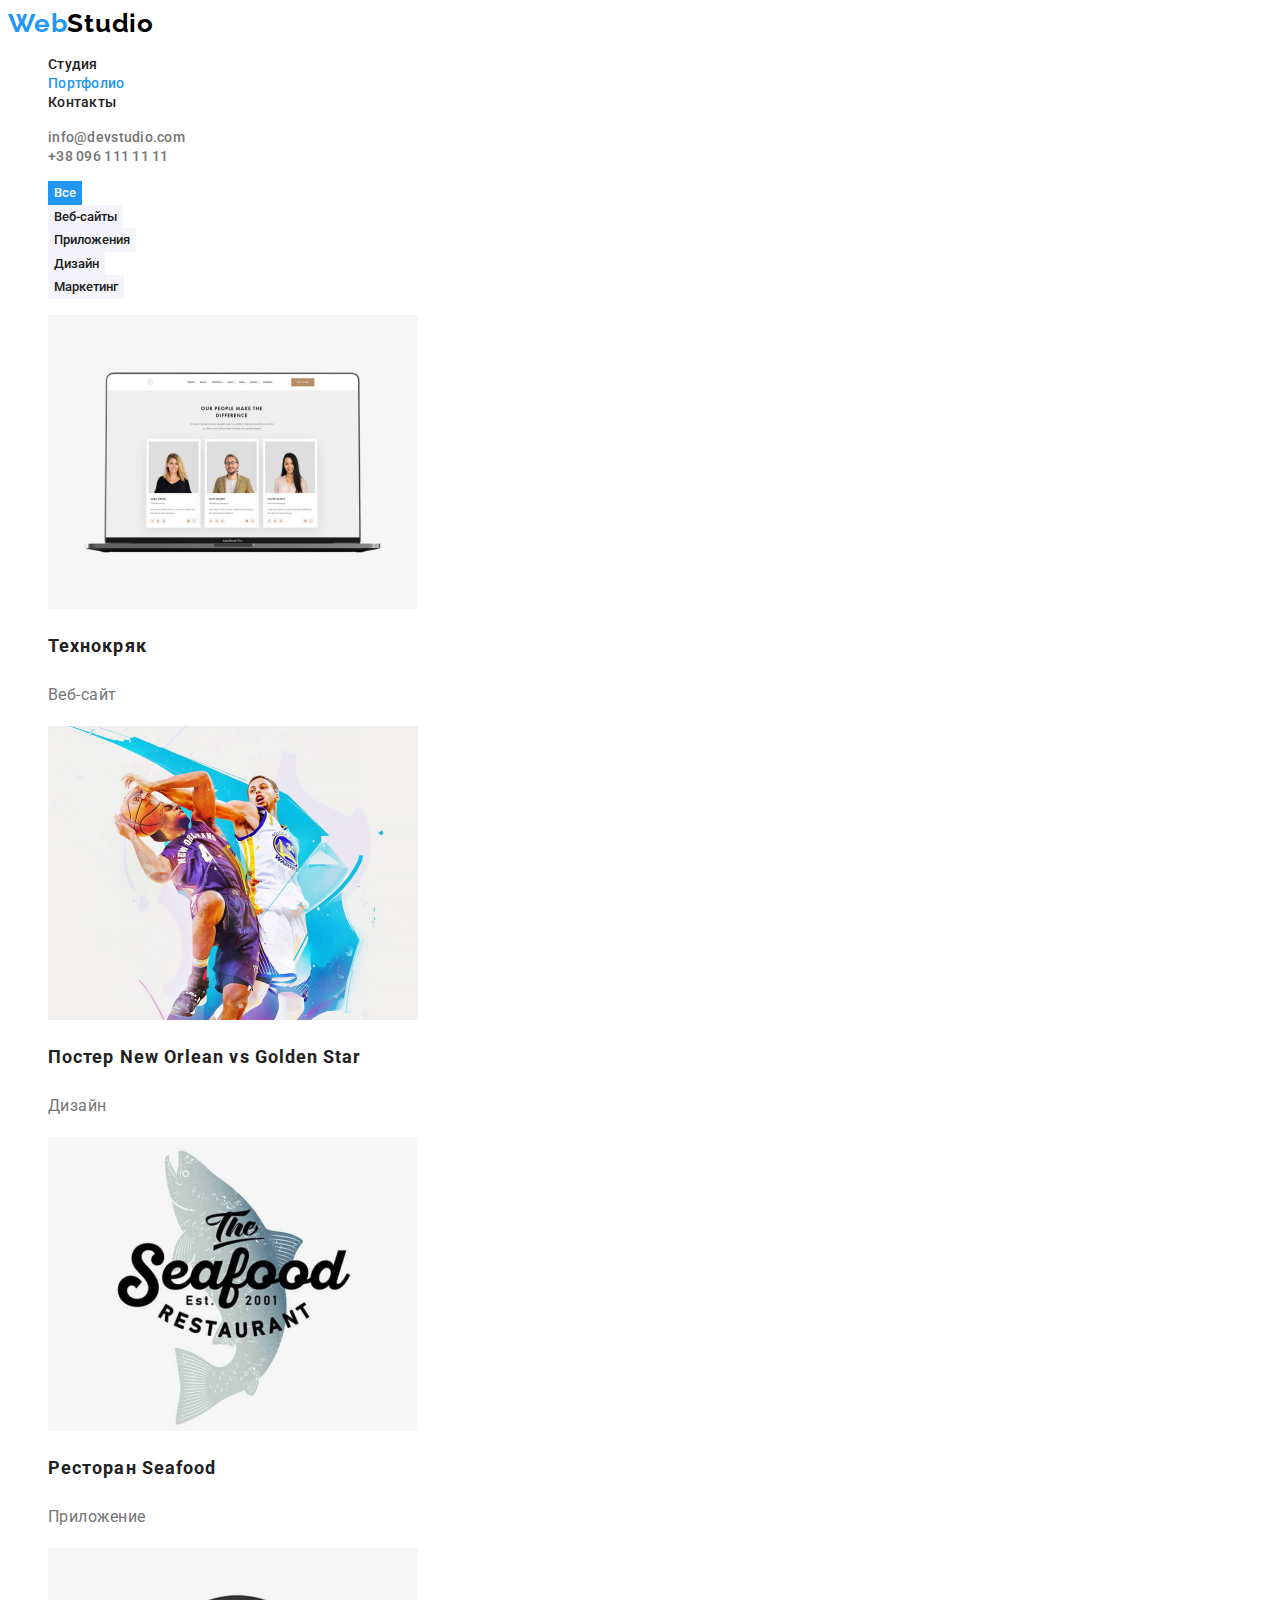
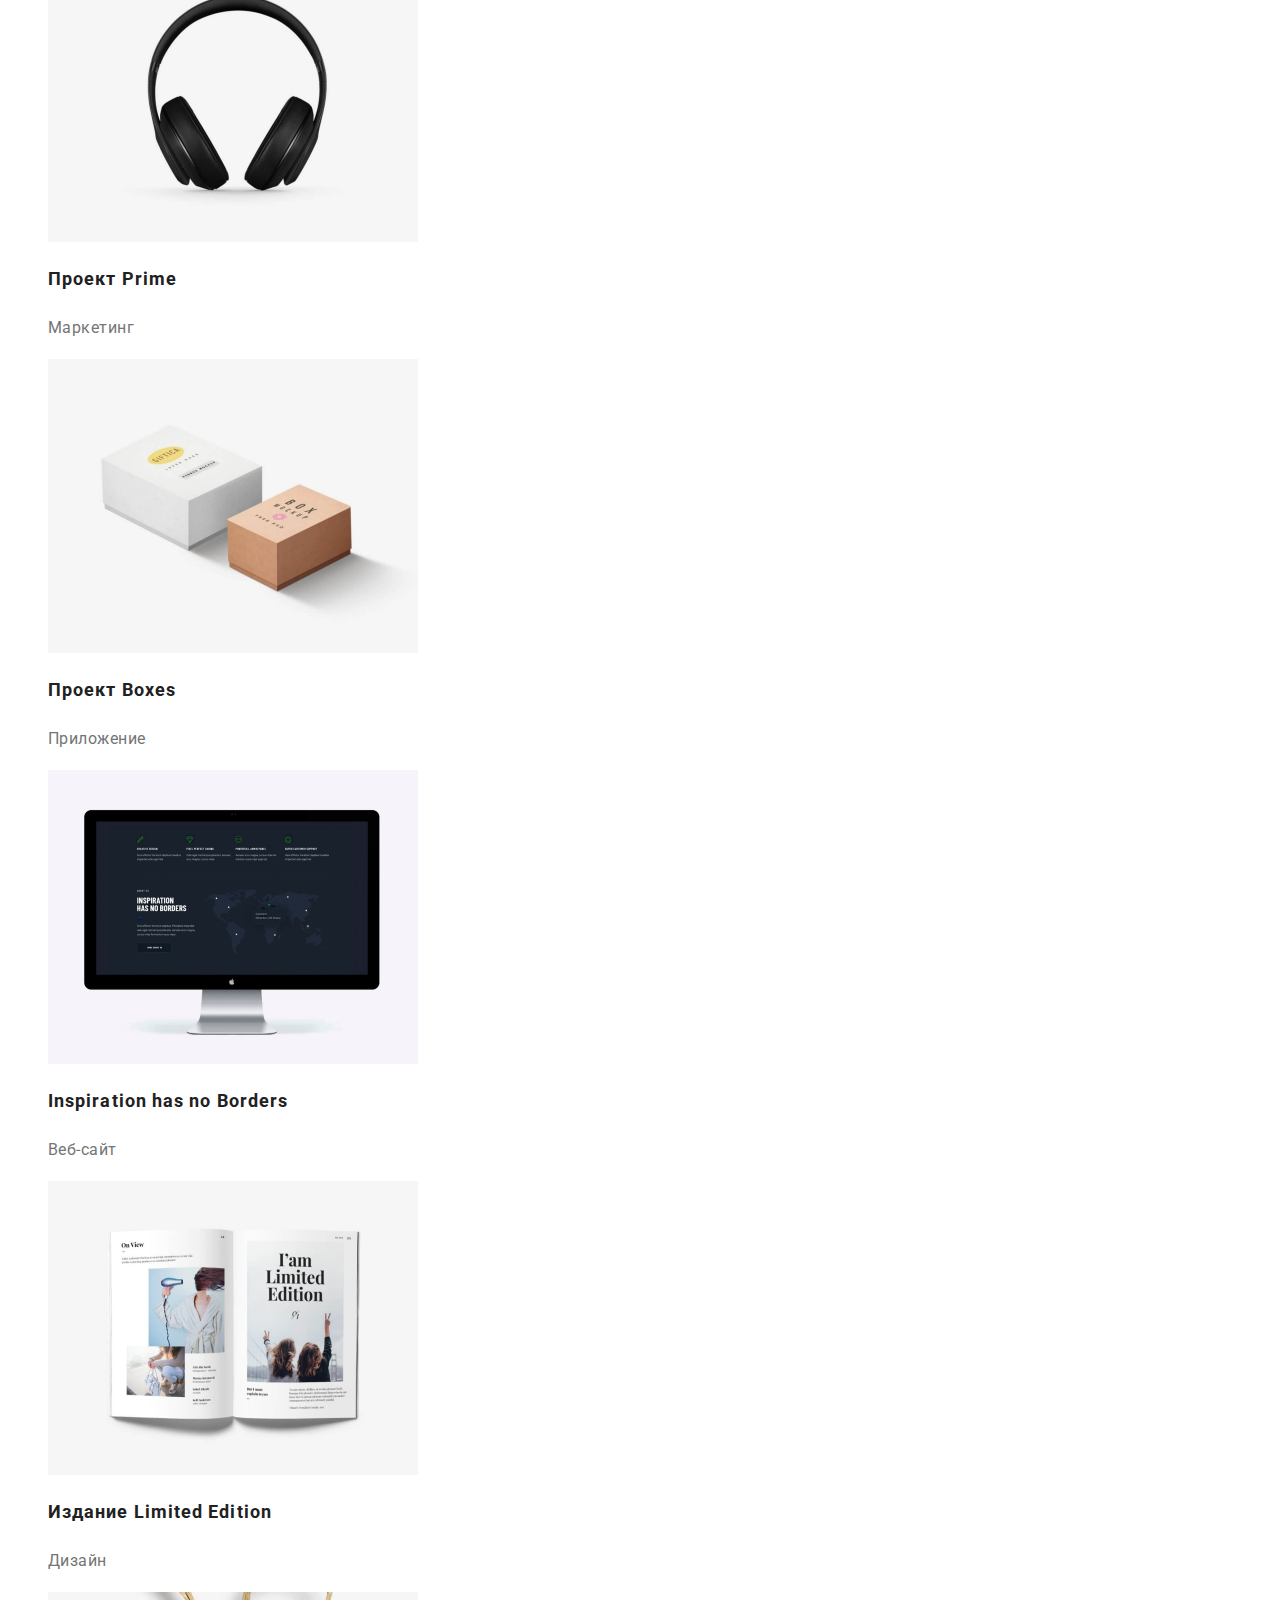
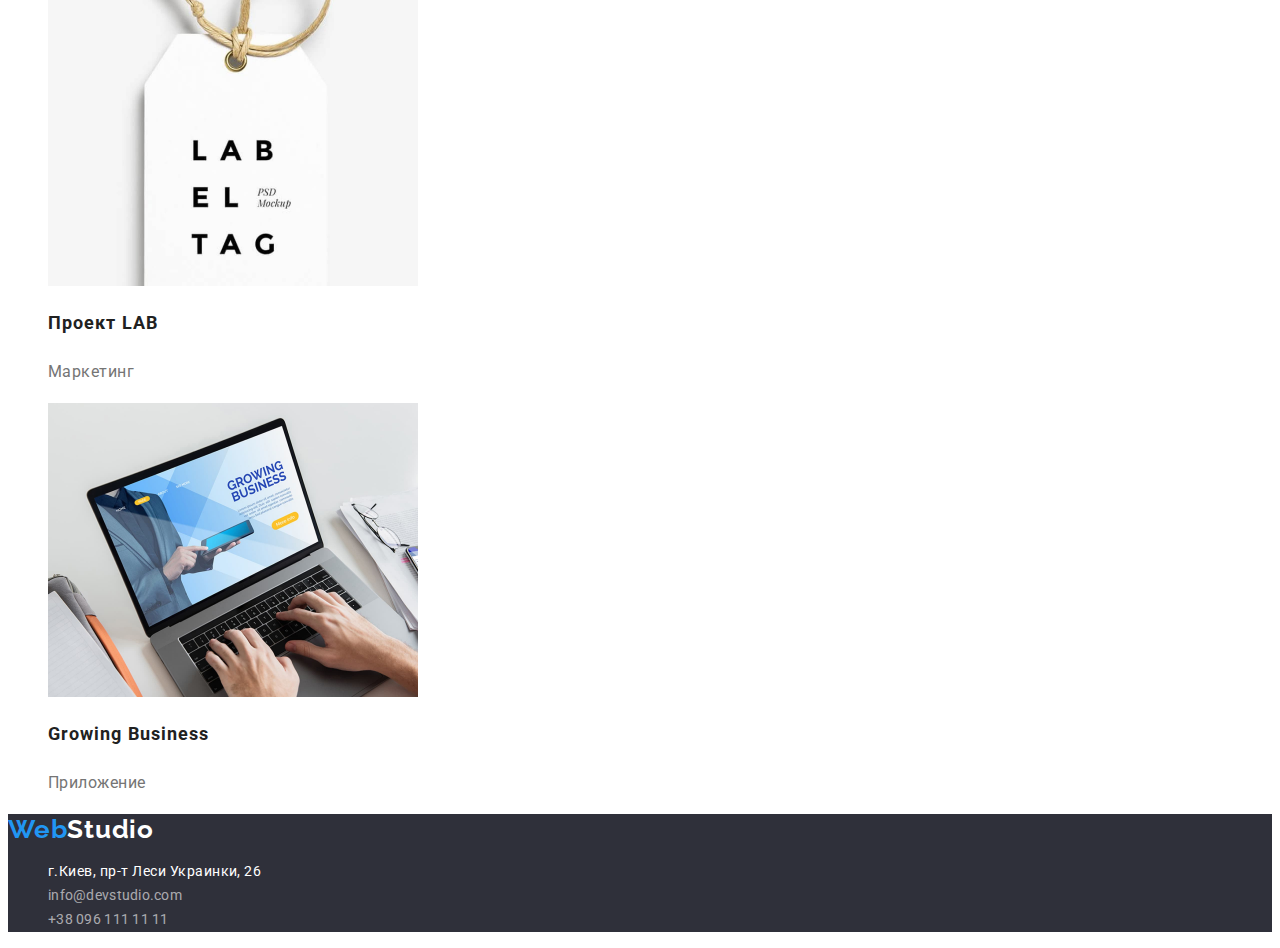
==== commit f582be35: "11" ====
--- a/portfolio.html
+++ b/portfolio.html
@@ -19,7 +19,7 @@
         <!-- Навігація на інші сторінки -->
         <nav>
             <a href="./index.html" class="logo">
-                <span class="logo-blue">Web</span> Studio
+                <span class="logo-blue">Web</span>Studio
             </a>
             <ul class="site-nav list">
                 <li><a href="./index.html" class="nav-link ">Студия</a></li>
@@ -98,7 +98,7 @@
     <footer>
 
         <a href="./index.html" class="logo">
-            <span class="logo-blue">Web</span> Studio
+            <span class="logo-blue">Web</span>Studio
         </a>
         <address>
             <ul class="list">
--- a/css/styles.css
+++ b/css/styles.css
@@ -58,8 +58,8 @@
     color: var(--title-text-color);
 }
 
-.logo-blue, .nav-page:hover,
-.nav-page:focus, .contact-link:hover,
+.logo-blue, .nav-link:hover,
+.nav-link:focus, .contact-link:hover,
 .contact-link:focus, .current {
     color: var(--accent-color);
 }
